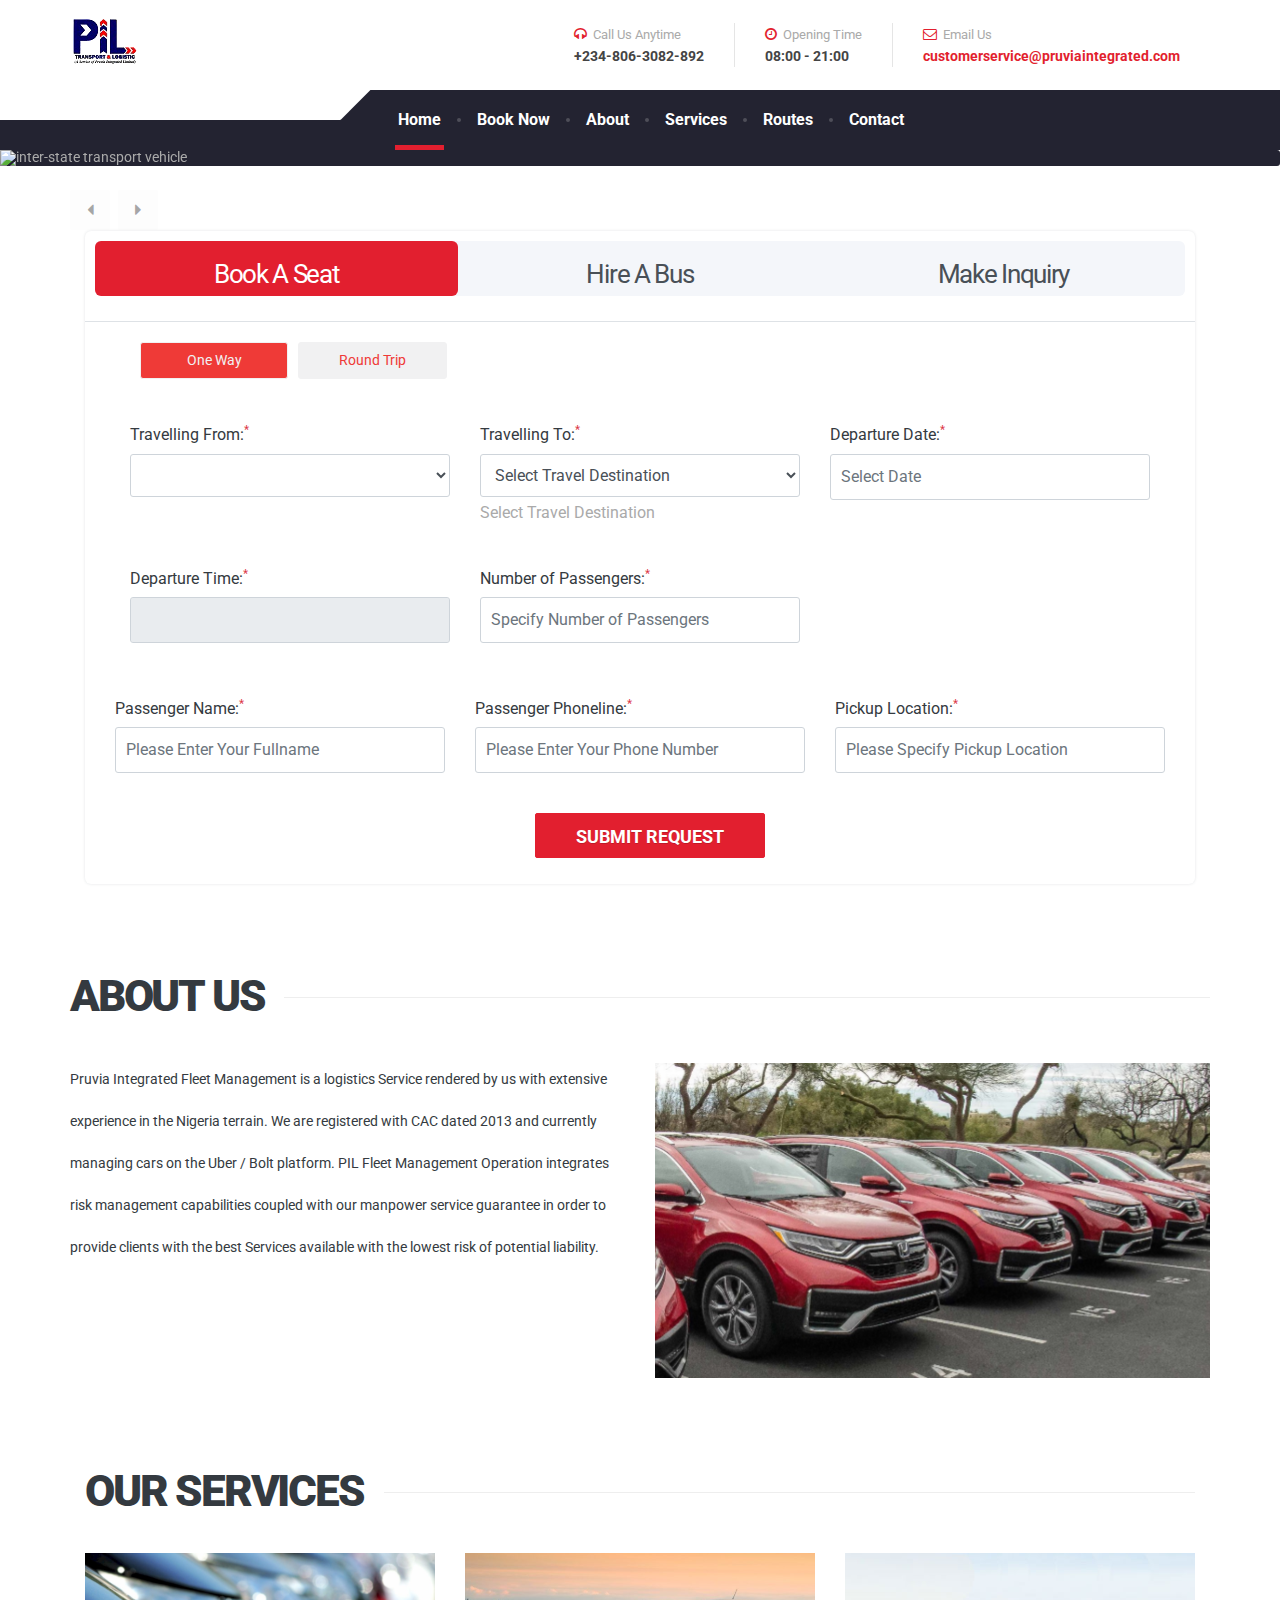
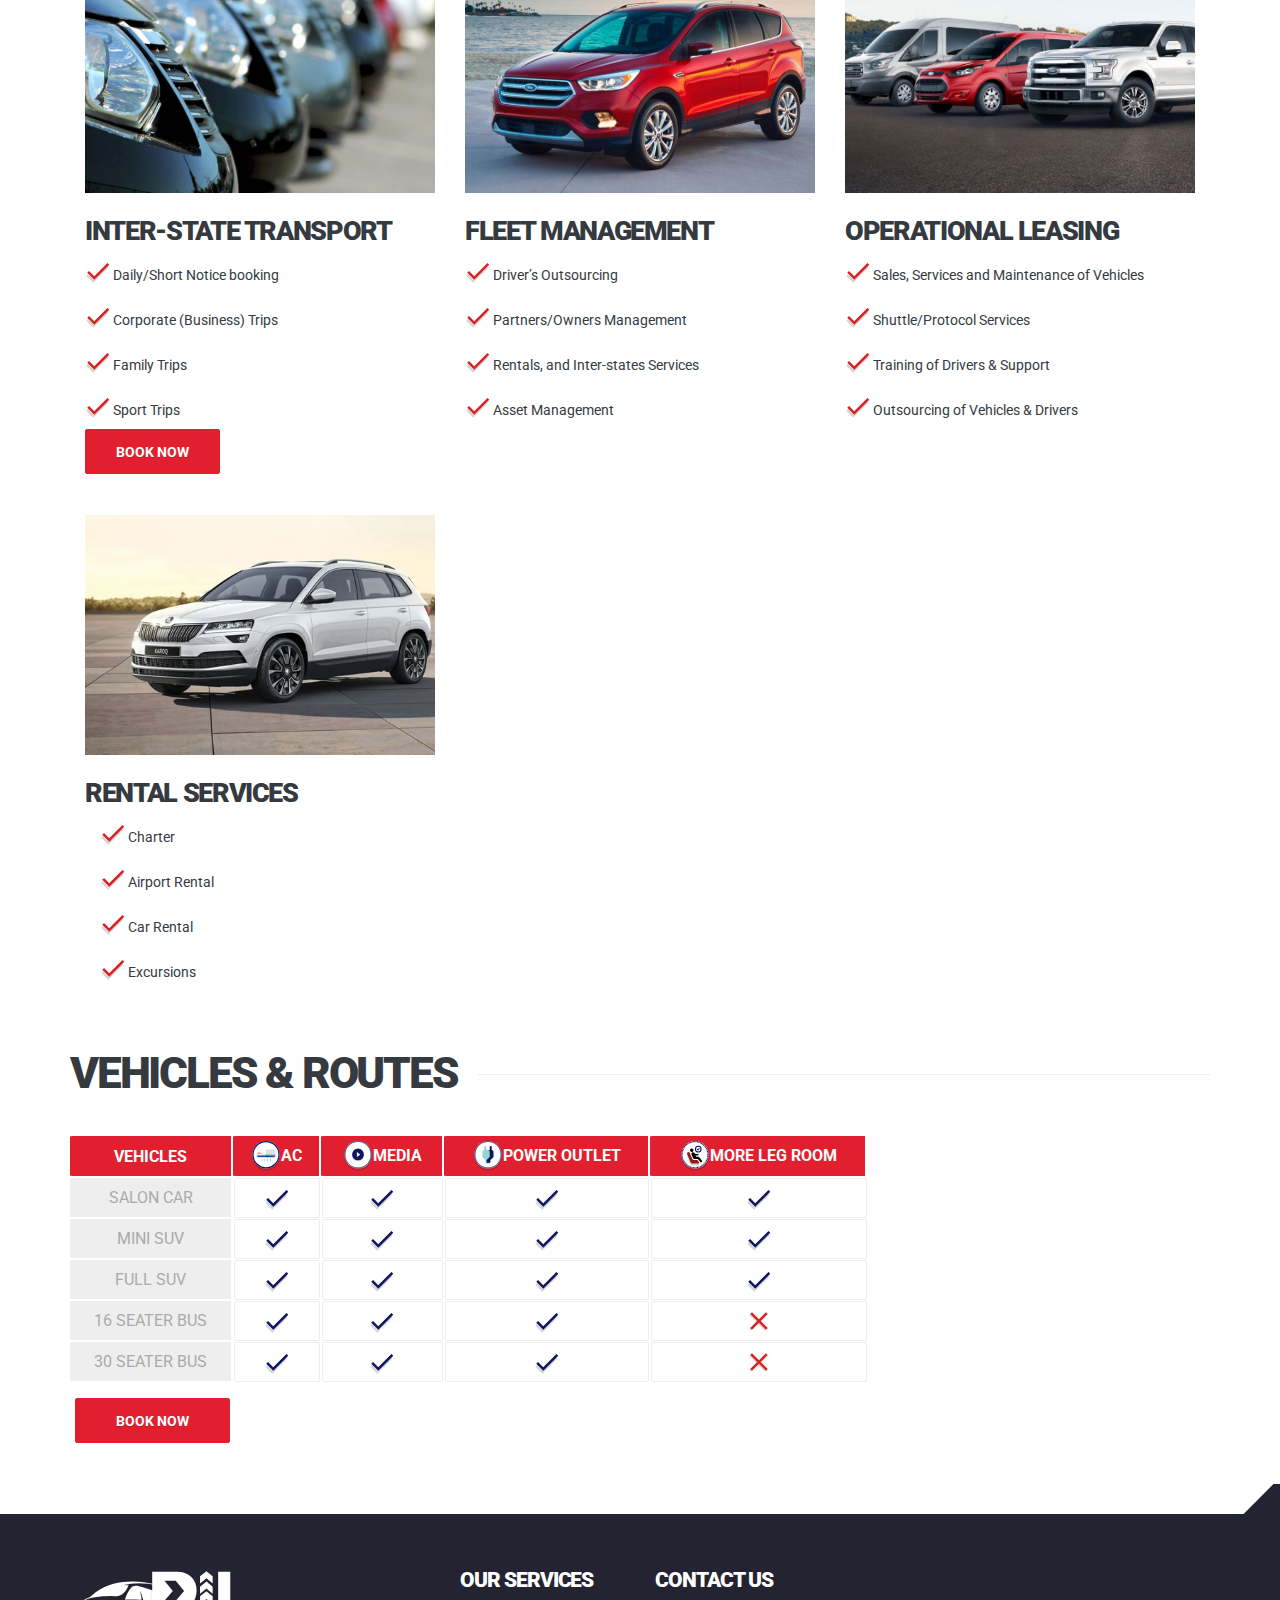
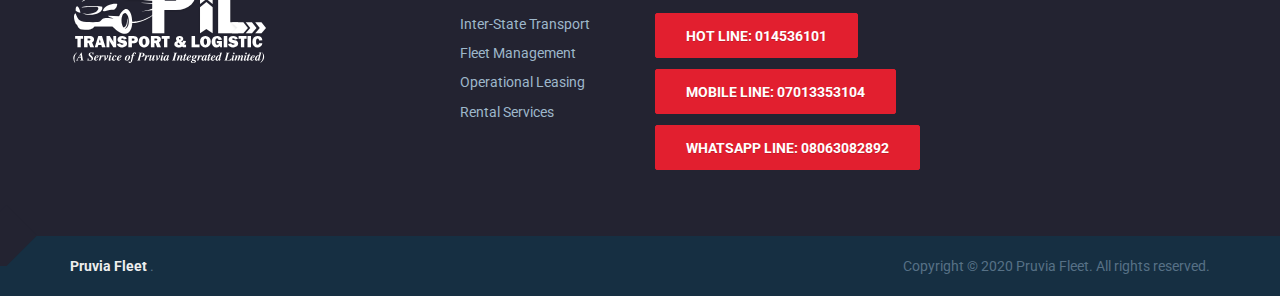
==== pil2.html @ 4ca33ce6 "initialized project" ====
<!DOCTYPE html>
<html lang="en">

<head>
    <meta charset="utf-8">
    <meta http-equiv="X-UA-Compatible" content="IE=edge">
    <meta name="viewport" content="width=device-width, initial-scale=1">
    <title>Pruvia Fleet Transport Company</title>
    <!-- Styling -->
    <link rel="stylesheet" href="plugins/bootstrap/css/bootstrap.min.css">
    <link href="css/pil-style.css" rel="stylesheet">
    <link href="css/pil.css" rel="stylesheet">
    <link href="https://cdn.jsdelivr.net/npm/select2@4.1.0-beta.1/dist/css/select2.min.css" rel="stylesheet" />
    <link rel="stylesheet"
        href="https://cdnjs.cloudflare.com/ajax/libs/tempusdominus-bootstrap-4/5.1.2/css/tempusdominus-bootstrap-4.min.css"
        integrity="sha512-PMjWzHVtwxdq7m7GIxBot5vdxUY+5aKP9wpKtvnNBZrVv1srI8tU6xvFMzG8crLNcMj/8Xl/WWmo/oAP/40p1g=="
        crossorigin="anonymous" />

    <link
        href="http://fonts.googleapis.com/css?family=Roboto%3A400%2C700%7CSource+Sans+Pro%3A700%2C900&amp;subset=latin"
        rel="stylesheet">

    <script src="plugins/jquery/jquery-3.5.1.min.js" type="text/javascript"></script>
    <!-- style switcher CSS -->


    <script type="text/javascript" src="js/modernizr.custom.24530.js"></script>
    <link rel="shortcut icon" href="images/fav.png">

</head>

<body>

    <!-- MAIN PAGE CONTAINER -->
    <div class="pil-boxed-container">

        <!-- HEADER -->
        <div class="pil-header_container">

            <div class="pil-container">

                <header class="pil-header">

                    <div class="pil-header__logo">
                        <a href="#">
                            <img class="img-responsive" srcset="images/logo.png" alt="Pruvia"
                                src="images/pil-logo-transparent.svg">
                        </a>
                        <button data-target="#Transport-navbar-collapse" data-toggle="collapse" class="navbar-toggle"
                            type="button">
                            <span class="navbar-toggle__text">MENU</span>
                            <span class="navbar-toggle__icon-bar">
                                <span class="icon-bar"></span>
                                <span class="icon-bar"></span>
                                <span class="icon-bar"></span>
                            </span>
                        </button>
                    </div><!-- /.pil-header__logo -->

                    <div class="pil-header__navigation">
                        <nav class="collapse navbar-collapse" id="Transport-navbar-collapse">
                            <ul class="main-navigation js-main-nav js-dropdown">
                                <li class="current-menu-item">
                                    <a class="smoothscroll" href="#home">Home</a>
                                </li>
                                <li><a class="smoothscroll" href="#booknow">Book Now</a></li>
                                <li>
                                <li><a class="smoothscroll" href="#about">About</a></li>
                                <li>
                                    <a class="smoothscroll" href="#services">Services</a>
                                </li>

                                <li><a class="smoothscroll" href="#routes">Routes</a></li>
                                <li><a class="smoothscroll" href="#footer">Contact</a></li>
                            </ul>
                        </nav>
                    </div><!-- /.pil-header__navigation -->

                    <div class="pil-header__widgets">

                        <div class="widget-icon-box">

                            <div class="icon-box">
                                <i class="fa fa-headphones"></i>
                                <h4 class="icon-box__title">Call Us Anytime</h4>
                                <span class="icon-box__subtitle">+234-806-3082-892</span>
                            </div>

                        </div>

                        <div class="widget-icon-box">
                            <div class="icon-box">
                                <i class="fa fa-clock-o"></i>
                                <h4 class="icon-box__title">Opening Time</h4>
                                <span class="icon-box__subtitle">08:00 - 21:00</span>
                            </div>
                        </div>

                        <div class="widget-icon-box">

                            <div class="icon-box">
                                <i class="fa fa-envelope-o"></i>
                                <h4 class="icon-box__title">Email Us</h4>
                                <span class="icon-box__subtitle"><a href="#" class="__cf_email__"
                                        data-cfemail="">customerservice@pruviaintegrated.com</a></span>
                            </div>

                        </div>

                        <!-- <a target="_self" class="btn btn-info" id="button_requestQuote">Pruvia Jobs</a> -->

                    </div><!-- /.pil-header__widgets -->


                </header>

            </div><!-- /.pil-container -->

        </div><!-- /.pil-header_container -->

        <!-- JUMBOTRON -->
        <div id="home" class="jumbotron jumbotron--with-captions">

            <div data-interval="5000" data-ride="carousel" id="pil-headerCarousel" class="carousel slide">

                <div class="carousel-inner">

                    <div class="item carousel-item">
                        <img alt="UNBEATABLE TRUCKING AND TRANSPORT SERVICES" sizes="100vw"
                            srcset="images/banner-operational-leasing_1900x600.svg 1920w, images/banner-operational-leasing_1900x600.svg 425w"
                            src="images/banner-operational-leasing_1900x600.svg">
                        <div class="pil-container">
                            <div class="jumbotron-content">
                                <div class="jumbotron-content__title">
                                    <h1>OPERATIONAL LEASING </h1>
                                </div>
                                <div class="jumbotron-content__description">
                                    <p class="p1">
                                        <span class="s1"></span>
                                    </p>
                                    <p>
                                        <a target="_self" href="#services" class="btn btn-primary smoothscroll">OUR
                                            SERVICES</a>
                                        &nbsp;<a target="_self" href="#footer"
                                            class="btn btn-secondary smoothscroll">GET IN
                                            TOUCH</a>
                                    </p>
                                    <div class="w69b-screencastify-mouse"></div>
                                </div>
                            </div>
                        </div>
                    </div><!-- /.item -->

                    <div class="item carousel-item">
                        <img alt="rental services" sizes="100vw"
                            srcset="images/banner-rental-services_1900x600.svg 1920w, images/banner-rental-services_1900x600.svg 425w"
                            src="images/banner-rental-services_1900x600.svg">
                        <div class="pil-container">
                            <div class="jumbotron-content">
                                <div class="jumbotron-content__title">
                                    <h1>RENTAL SERVICES</h1>
                                </div>
                                <div class="jumbotron-content__description">
                                    <p class="p1">
                                        <span class="s1"></span>
                                    </p>
                                    <a target="_self" href="#services" class="btn btn-primary smoothscroll">READ
                                        MORE</a>
                                    <div class="w69b-screencastify-mouse"></div>
                                </div>
                            </div>
                        </div>
                    </div><!-- /.item -->

                    <div class="item carousel-item">
                        <img alt="fleet management" sizes="100vw"
                            srcset="images/banner-2-1900x600.svg 1920w, images/banner-2-1900x600.svg 425w"
                            src="images/banner-2-1900x600.svg">
                        <div class="pil-container">
                            <div class="jumbotron-content">
                                <div class="jumbotron-content__title">
                                    <h1>FLEET MANAGEMENT</h1>
                                </div>
                                <div class="jumbotron-content__description">
                                    <p class="p1">
                                        <span class="s1"></span>
                                    </p>
                                    <a target="_self" href="#footer" class="btn btn-primary">MORE DETAILS</a>
                                    <div class="w69b-screencastify-mouse"></div>
                                </div>
                            </div>
                        </div>
                    </div><!-- /.item -->
                    <div class="item carousel-item active">
                        <img alt="inter-state transport vehicle" sizes="100vw"
                            srcset="images/banner_interstate_1900x600.svg 1920w, images/banner_interstate_1900x600.svg 425w"
                            src="images/banner_interstate_1900x600.svg">
                        <div class="pil-container">
                            <div class="jumbotron-content">
                                <div class="jumbotron-content__title">
                                    <h1>INTER-STATE TRANSPORT</h1>
                                </div>
                                <div class="jumbotron-content__description">
                                    <p class="p1">
                                        <span class="s1"></span>
                                    </p>
                                    <a target="_self" href="#booknow" class="btn btn-primary smoothscroll">BOOK NOW</a>
                                    <div class="w69b-screencastify-mouse"></div>
                                </div>
                            </div>
                        </div>
                    </div><!-- /.item -->
                </div><!-- /.carousel-inner -->

                <div class="pil-container">

                    <a data-slide="prev" role="button" href="#pil-headerCarousel" class="left jumbotron__control">
                        <i class="fa  fa-caret-left"></i>
                    </a>
                    <a data-slide="next" role="button" href="#pil-headerCarousel" class="right jumbotron__control">
                        <i class="fa  fa-caret-right"></i>
                    </a>
                </div><!-- /.pil-container -->

            </div><!-- /.carousel -->

        </div><!-- /.jumbotron -->

        <div id="booknow" class="container margin-bottom-60">
            <div class="row justify-content-center">
                <div class="col mt-4 pt-2 mb-lg-5 " id="nav-tabs">
                    <div class="component-wrapper rounded shadow">
                        <div class="p-3 border-bottom">
                            <div class="row">
                                <div class="col-lg-12">
                                    <ul class="nav nav-pills nav-justified flex-column flex-sm-row rounded"
                                        id="pills-tab" role="tablist">
                                        <li class="nav-item">
                                            <a class="nav-link rounded active" id="pills-cloud-tab" data-toggle="pill"
                                                href="#pills-cloud" role="tab" aria-controls="pills-cloud"
                                                aria-selected="false">
                                                <div class="text-center pt-1 pb-1">
                                                    <h4 class="title font-weight-normal mb-0">Book A Seat</h4>
                                                </div>
                                            </a>
                                            <!--end nav link-->
                                        </li>
                                        <!--end nav item-->

                                        <li class="nav-item">
                                            <a class="nav-link rounded" id="pills-smart-tab" data-toggle="pill"
                                                href="#pills-smart" role="tab" aria-controls="pills-smart"
                                                aria-selected="false">
                                                <div class="text-center pt-1 pb-1">
                                                    <h4 class="title font-weight-normal mb-0">Hire A Bus</h4>
                                                </div>
                                            </a>
                                            <!--end nav link-->
                                        </li>
                                        <!--end nav item-->

                                        <li class="nav-item">
                                            <a class="nav-link rounded" id="pills-apps-tab" data-toggle="pill"
                                                href="#pills-apps" role="tab" aria-controls="pills-apps"
                                                aria-selected="false">
                                                <div class="text-center pt-1 pb-1">
                                                    <h4 class="title font-weight-normal mb-0">Make Inquiry</h4>
                                                </div>
                                            </a>
                                            <!--end nav link-->
                                        </li>
                                        <!--end nav item-->
                                    </ul>
                                    <!--end nav pills-->
                                </div>
                                <!--end col-->
                            </div>
                            <!--end row-->

                        </div>

                        <div class="p-4">

                            <div class="row pt-2" style="min-height: 300px;">
                                <div class="col-12">
                                    <div class="tab-content" id="pills-tabContent">
                                        <div class="tab-pane fade show active" id="pills-cloud" role="tabpanel"
                                            aria-labelledby="pills-cloud-tab">

                                            <div class="row pl-lg-5">
                                                <div class="form-group col-md-4 col-sm-4">
                                                    <div class="pil_triptype">
                                                        <input type="radio" name="triptype" value="oneway" id="oneway"
                                                            checked="">
                                                        <label for="oneway" class="radio">
                                                            One Way</label>
                                                        <input type="radio" name="triptype" value="roundtrip"
                                                            id="roundtrip">
                                                        <label for="roundtrip" class="radio">
                                                            Round Trip</label>
                                                    </div>


                                                </div>
                                            </div>

                                            <div class="row p-lg-5">
                                                <div class="col-md-4 ">
                                                    <div class="form-group form-group-lg">
                                                        <label class="text-dark" for="travfrom">Travelling From:<sup
                                                                class="text-danger">*</sup>
                                                        </label>
                                                        <select class="form-control form-control-lg" id="travfrom"
                                                            data-toggle="select2">
                                                            </option>

                                                        </select>
                                                    </div>
                                                </div>

                                                <div class="col-md-4 mb-lg-5">
                                                    <div class="form-group form-group-lg">
                                                        <label class="text-dark" for="travto">
                                                            Travelling To:<sup class="text-danger">*</sup>
                                                        </label>
                                                        <select class="form-control form-control-lg" id="travto"
                                                            data-toggle="select2">
                                                            <option value="" selected disabled>Select Travel Destination
                                                            </option>
                                                        </select>
                                                    </div>
                                                </div>


                                                <div class="col-md-4">
                                                    <div class="form-group form-group-lg">
                                                        <label class="text-dark" for="deptdate">
                                                            Departure Date:<sup class="text-danger">*</sup>
                                                        </label>
                                                        <input class="form-control form-control-lg datetimepicker-input"
                                                            data-toggle="datetimepicker" placeholder="Select Date"
                                                            data-target="#deptdate" type="text" id="deptdate">
                                                    </div>
                                                </div>


                                                <div class="col-md-4 arrdate">
                                                    <div class="form-group form-group-lg">
                                                        <label class="text-dark" for="arrdate">
                                                            Arrival Date:<sup class="text-danger">*</sup>
                                                        </label>
                                                        <input class="form-control form-control-lg datetimepicker-input"
                                                            data-toggle="datetimepicker" data-target="#arrdate"
                                                            placeholder="Select Date" type="text" id="arrdate">
                                                    </div>
                                                </div>


                                                <div class="col-md-4">
                                                    <div class="form-group form-group-lg">
                                                        <label class="text-dark" for="depttime">
                                                            Departure Time:<sup class="text-danger">*</sup>
                                                        </label>
                                                        <input class="form-control form-control-lg datetimepicker-input"
                                                            type="text" data-toggle="datetimepicker" readonly="readonly"
                                                            data-target="#depttime" id="depttime">
                                                    </div>
                                                </div>
                                                <div class="col-md-4">
                                                    <div class="form-group form-group-lg">
                                                        <label class="text-dark" for="numpassengers">
                                                            Number of Passengers:<sup class="text-danger">*</sup>
                                                        </label>
                                                        <input class="form-control form-control-lg" id="numpassengers"
                                                            placeholder="Specify Number of Passengers">
                                                    </div>
                                                </div>
                                            </div>

                                            <div class="row p-lg-4">
                                                <div class="col-md-4">
                                                    <div class="form-group form-group-lg">
                                                        <label class="text-dark" for="psgname">
                                                            Passenger Name:<sup class="text-danger">*</sup>
                                                        </label>
                                                        <input class="form-control form-control-lg" id="psgname"
                                                            placeholder="Please Enter Your Fullname">
                                                    </div>
                                                </div>

                                                <div class="col-md-4">
                                                    <div class="form-group form-group-lg">
                                                        <label class="text-dark" for="psgphone">
                                                            Passenger Phoneline:<sup class="text-danger">*</sup>
                                                        </label>
                                                        <input class="form-control form-control-lg" id="psgphone"
                                                            placeholder="Please Enter Your Phone Number">
                                                    </div>
                                                </div>
                                                <div class="col-md-4">
                                                    <div class="form-group form-group-lg">
                                                        <label class="text-dark" for="pickuploc">
                                                            Pickup Location:<sup class="text-danger">*</sup>
                                                        </label>
                                                        <input class="form-control form-control-lg" id="pickuploc"
                                                            placeholder="Please Specify Pickup Location">
                                                    </div>
                                                </div>
                                            </div>

                                            <div class="row justify-content-center mt-4 ml-2">
                                                <p>
                                                    <button class="btn btn-lg btn-primary"
                                                        style="padding-left: 40px; padding-right: 40px">SUBMIT
                                                        REQUEST</button>
                                                </p>
                                            </div>

                                        </div>
                                        <!--end teb pane-->

                                        <div class="tab-pane fade" id="pills-smart" role="tabpanel"
                                            aria-labelledby="pills-smart-tab">

                                            <div class="row pl-lg-5">
                                                <div class="form-group col-md-4 col-sm-4">
                                                    <div class="pil_triptype">
                                                        <input type="radio" name="hiretype" value="onewayhire"
                                                            id="onewayhire" checked="">
                                                        <label for="onewayhire" class="radio">
                                                            One Way</label>
                                                        <input type="radio" name="hiretype" value="roundtriphire"
                                                            id="roundtriphire">
                                                        <label for="roundtriphire" class="radio">
                                                            Round Trip</label>
                                                    </div>
                                                </div>
                                            </div>
                                            <div class="row mt-1 ml-2">
                                                <div class="col-md-4">
                                                    <div class="form-group form-group-lg">
                                                        <label class="text-dark" for="hirefrom">
                                                            Hire From:<sup class="text-danger">*</sup>
                                                        </label>
                                                        <input class="form-control form-control-lg" id="hirefrom"
                                                            placeholder="Please Specify Hire Point">
                                                    </div>
                                                </div>

                                                <div class="col-md-4">
                                                    <div class="form-group form-group-lg">
                                                        <label class="text-dark" for="hiredest">
                                                            Hire Destination:<sup class="text-danger">*</sup>
                                                        </label>
                                                        <input class="form-control form-control-lg" id="hiredest"
                                                            placeholder="Please Specify Hire Destination">
                                                    </div>
                                                </div>

                                                <div class="col-md-4">
                                                    <div class="form-group form-group-lg">
                                                        <label class="text-dark" for="hiredeptdate">
                                                            Departing On:<sup class="text-danger">*</sup>
                                                        </label>
                                                        <input class="form-control form-control-lg datetimepicker-input"
                                                            data-toggle="datetimepicker" placeholder="Select Date"
                                                            data-target="#hiredeptdate" type="text" id="hiredeptdate">
                                                    </div>
                                                </div>


                                                <div class="col-md-4 hirearrdate">
                                                    <div class="form-group form-group-lg">
                                                        <label class="text-dark" for="hirearrdate">
                                                            Return:<sup class="text-danger">*</sup>
                                                        </label>
                                                        <input class="form-control form-control-lg datetimepicker-input"
                                                            data-toggle="datetimepicker" data-target="#hirearrdate"
                                                            placeholder="Select Date" type="text" id="hirearrdate">
                                                    </div>
                                                </div>

                                                <div class="col-md-4 row justify-content-start align-items-center">
                                                    <div class="form-check mt-5">
                                                        <input class="form-check-input p-2" type="checkbox" value="" id="defaultCheck1">
                                                        <label class="form-check-label p-2" for="defaultCheck1">
                                                          Return bus for the night?
                                                        </label>
                                                      </div>
                                               
                                                </div>
                                            </div>

                                            <div class="row justify-content-center mt-4 ml-2">
                                                <p>
                                                    <button class="btn btn-lg btn-primary"
                                                        style="padding-left: 40px; padding-right: 40px">SUBMIT
                                                        REQUEST</button>
                                                </p>
                                            </div>
                                        </div>
                                        <!--end teb pane-->

                                        <div class="tab-pane fade" id="pills-apps" role="tabpanel"
                                            aria-labelledby="pills-apps-tab">
                                            <div class="row align-items-center">
                                                <div class="col-lg-5 col-md-6 mt-4 mt-sm-0 pt-2 pt-sm-0 order-2 order-md-1">
                                                    <div class="card custom-form rounded shadow border-0">
                                                        <div class="card-body">
                                                            <div id="message"></div>
                                                                <div class="row">
                                                                    <div class="col-lg-6">
                                                                        <div class="form-group position-relative">
                                                                            <label class="text-dark">Your Name <span class="text-danger">*</span></label>
                                                                            <input name="name" id="name" type="text" class="form-control pl-5" placeholder="Your Fullname">
                                                                        </div>
                                                                    </div><!--end col-->
                                                                    <div class="col-lg-6">
                                                                        <div class="form-group position-relative">
                                                                            <label class="text-dark">Your Email <span class="text-danger">*</span></label>
                                                                            <input name="email" id="email" type="email" class="form-control pl-5" placeholder="Your Email">
                                                                        </div> 
                                                                    </div><!--end col-->
                                                                    <div class="col-lg-12">
                                                                        <div class="form-group position-relative">
                                                                            <label class="text-dark">Comments</label>
                                                                            <textarea name="comments" id="comments" rows="4" class="form-control pl-5" placeholder="Your Message"></textarea>
                                                                        </div>
                                                                    </div>
                                                                </div><!--end row-->
                                                                <div class="row">
                                                                    <div class="col-sm-12 text-center">
                                                                        <input type="submit" id="submit" name="send" class="submitBnt btn btn-primary btn-block" value="Send Message">
                                                                        
                                                                    </div><!--end col-->
                                                                </div><!--end row-->
                                                        </div>
                                                    </div><!--end custom-form-->
                                                </div><!--end col-->
                            
                                                <div class="col-lg-7 col-md-6 order-1 order-md-2">
                                                    <div class="title-heading ml-lg-4">
                                                        <h4 class="mb-4  text-dark">Contact Details</h4>
                                                        <p class="text-muted">Our office is open within the working hours and you can reach us on the details below:</p>
                                                        <div class="media contact-detail align-items-center mt-3">
                                                         
                                                            <div class="media-body content">
                                                                <h4 class="title font-weight-bold mb-0  text-dark">Email</h4>
                                                                <a href="mailto:customerservice@pruviaintegrated.com" class="text-danger">customerservice@pruviaintegrated.com</a>
                                                            </div>
                                                        </div>
                                                        
                                                        <div class="media contact-detail align-items-center mt-3">
                                                           
                                                            <div class="media-body content">
                                                                <h4 class="title font-weight-bold text-dark mb-0">Phone</h4>
                                                                <a href="tel:014536101" class="text-danger">014536101</a>
                                                            </div>
                                                        </div>
                                                        
                                                        <div class="media contact-detail align-items-center mt-3">
                                                            
                                                            <div class="media-body content">
                                                                <h4 class="title font-weight-bold  text-dark mb-0">Office Address</h4>
                                                                <p class="text-danger"><span>Our office Address:</span> 135,(close to Zenith Bank), Obafemi Awolowo Way,Ikeja, Lagos</p>
                                                            </div>
                                                        </div>
                                                    </div>
                                                </div><!--end col-->
                                            </div><!--end row-->
                                        </div>
                                        <!--end teb pane-->
                                    </div>
                                    <!--end tab content-->
                                </div>
                                <!--end col-->
                            </div>
                            <!--end row-->
                        </div>
                    </div>
                </div>
                <!--end col-->
                <!-- Nav Tabs End -->
            </div>
        </div>



        <!-- About us -->
        <div id="about" class="pil-container margin-bottom-60">

            <div class="pil-row">

                <div class="pil-col-sm-12">

                    <h3 class="widget-title big lined">
                        <span class="text-dark">ABOUT US</span>
                    </h3>

                </div><!-- /.col -->


            </div><!-- /.pil-row -->

            <div class="pil-row">
                <div class="pil-col-sm-6">
                    <p class="text-dark text-height-4">
                        Pruvia Integrated Fleet Management is a logistics Service rendered by us with extensive
                        experience in the Nigeria terrain. We are registered with CAC dated 2013 and currently managing
                        cars on the Uber / Bolt platform.
                        PIL Fleet Management Operation integrates risk management capabilities coupled with our manpower
                        service guarantee in order to provide clients with the best Services available with the lowest
                        risk of potential liability.

                    </p>
                </div><!-- /.col -->

                <div class="pil-col-sm-6">
                    <!-- our_service-848x480.svg -->
                    <!-- about-us-1_848x480.svg -->
                    <p>
                        <a href="#">
                            <img alt="5" src="images/our_service-848x480.svg" class="alignnone">
                        </a>
                    </p>

                </div><!-- /.col -->
            </div>

        </div><!-- /.conainer -->

        <!-- OUR SERVICES -->
        <div id='services' class="container margin-bottom-60">

            <div class="row">

                <div class="col-sm-12">

                    <h3 class="widget-title big lined">
                        <span class="text-dark">OUR SERVICES</span>
                    </h3>

                </div><!-- /.col -->

            </div><!-- /.pil-row -->

            <div class="row">
                <div class="col-lg-4 col-md-5 col-sm-6">
                    <div class="single-services img-cap-effect">
                        <div class="img-box">
                            <img src="images/fleet-management-360x240.svg" alt="Inter-state Image" />
                            <div class="img-caption">
                                <div class="box-holder">
                                </div>
                            </div>
                        </div>

                        <h5 class="page-box__title mb-1"><a href="#" class="text-dark">INTER-STATE TRANSPORT</a></h5>
                        <div class="d-flex position-relative left-15">
                            <ul class="list-group">
                                <li
                                    class="list-group-item border-0 d-inline-flex justify-content-start align-items-end">
                                    <img src="images/check-24px (1).svg" class="facility-icon" alt=""> <span
                                        class="text-dark">Daily/Short Notice booking</span> </li>
                                <li
                                    class="list-group-item border-0 d-inline-flex justify-content-start align-items-end">
                                    <img src="images/check-24px (1).svg" class="facility-icon" alt=""> <span
                                        class="text-dark">Corporate (Business) Trips</span> </li>
                                <li
                                    class="list-group-item border-0 d-inline-flex justify-content-start align-items-end">
                                    <img src="images/check-24px (1).svg" class="facility-icon" alt=""> <span
                                        class="text-dark">Family Trips</span> </li>
                                <li
                                    class="list-group-item border-0 d-inline-flex justify-content-start align-items-end">
                                    <img src="images/check-24px (1).svg" class="facility-icon" alt=""> <span
                                        class="text-dark">Sport Trips</span> </li>

                            </ul>

                        </div>
                        <p>
                            <a target="_self" href="#booknow" class="btn btn-primary smoothscroll">BOOK NOW</a>
                        </p>
                    </div>
                </div>
                <div class="col-lg-4 col-md-5 col-sm-6">
                    <div class="single-services img-cap-effect">
                        <div class="img-box">
                            <img src="images/interstate-transport_ourservices_360x240.svg" alt="Fleet Image" />
                            <div class="img-caption">
                                <div class="box-holder">
                                </div>
                            </div>
                        </div>

                        <h5 class="page-box__title mb-1"><a href="#" class="text-dark">FLEET MANAGEMENT</a></h5>
                        <div class="d-flex position-relative float-left left-15">
                            <ul class="list-group">
                                <li
                                    class="list-group-item border-0 d-inline-flex justify-content-start align-items-end">
                                    <img src="images/check-24px (1).svg" class="facility-icon" alt=""> <span
                                        class="text-dark">Driver’s Outsourcing</span> </li>
                                <li
                                    class="list-group-item border-0 d-inline-flex justify-content-start align-items-end">
                                    <img src="images/check-24px (1).svg" class="facility-icon" alt=""> <span
                                        class="text-dark">Partners/Owners Management</span> </li>
                                <li
                                    class="list-group-item border-0 d-inline-flex justify-content-start align-items-end">
                                    <img src="images/check-24px (1).svg" class="facility-icon" alt=""> <span
                                        class="text-dark">Rentals, and Inter-states Services</span> </li>
                                <li
                                    class="list-group-item border-0 d-inline-flex justify-content-start align-items-end">
                                    <img src="images/check-24px (1).svg" class="facility-icon" alt=""> <span
                                        class="text-dark">Asset Management</span> </li>

                            </ul>
                        </div>
                    </div>
                </div>

                <div class="col-lg-4 col-md-5 col-sm-6">
                    <div class="single-services img-cap-effect">
                        <div class="img-box">
                            <img src="images/operational-leasing-360x240.svg" alt="Operational Image" />
                            <div class="img-caption">
                                <div class="box-holder">
                                </div>
                            </div>
                        </div>

                        <h5 class="page-box__title mb-1"><a href="#" class="text-dark">OPERATIONAL LEASING</a></h5>
                        <div class="d-flex position-relative float-left left-15">
                            <ul class="list-group">
                                <li
                                    class="list-group-item border-0 d-inline-flex justify-content-start align-items-end">
                                    <img src="images/check-24px (1).svg" class="facility-icon" alt=""> <span
                                        class="text-dark">Sales, Services and Maintenance of Vehicles</span> </li>
                                <li
                                    class="list-group-item border-0 d-inline-flex justify-content-start align-items-end">
                                    <img src="images/check-24px (1).svg" class="facility-icon" alt=""> <span
                                        class="text-dark">Shuttle/Protocol Services</span> </li>
                                <li
                                    class="list-group-item border-0 d-inline-flex justify-content-start align-items-end">
                                    <img src="images/check-24px (1).svg" class="facility-icon" alt=""> <span
                                        class="text-dark">Training of Drivers & Support</span> </li>
                                <li
                                    class="list-group-item border-0 d-inline-flex justify-content-start align-items-end">
                                    <img src="images/check-24px (1).svg" class="facility-icon" alt=""> <span
                                        class="text-dark">Outsourcing of Vehicles & Drivers</span> </li>

                            </ul>
                        </div>
                    </div>
                </div>


                <div class="col-lg-4 col-md-5 col-sm-6 mt-lg-5">
                    <div class="single-services img-cap-effect">
                        <div class="img-box">
                            <img src="images/rental_services-360x240.svg" alt="Awesome Image" />
                            <div class="img-caption">
                                <div class="box-holder">
                                </div>
                            </div>
                        </div>

                        <h5 class="page-box__title mb-1"><a href="#" class="text-dark">RENTAL SERVICES</a></h5>

                        <div class="d-flex position-relative float-left">
                            <ul class="list-group">
                                <li
                                    class="list-group-item border-0 d-inline-flex justify-content-start align-items-end">
                                    <img src="images/check-24px (1).svg" class="facility-icon" alt=""> <span
                                        class="text-dark">Charter</span> </li>
                                <li
                                    class="list-group-item border-0 d-inline-flex justify-content-start align-items-end">
                                    <img src="images/check-24px (1).svg" class="facility-icon" alt=""> <span
                                        class="text-dark">Airport Rental</span> </li>
                                <li
                                    class="list-group-item border-0 d-inline-flex justify-content-start align-items-end">
                                    <img src="images/check-24px (1).svg" class="facility-icon" alt=""> <span
                                        class="text-dark">Car Rental</span> </li>
                                <li
                                    class="list-group-item border-0 d-inline-flex justify-content-start align-items-end">
                                    <img src="images/check-24px (1).svg" class="facility-icon" alt=""> <span
                                        class="text-dark">Excursions</span> </li>
                            </ul>
                        </div>
                    </div>
                </div>
            </div>


        </div><!-- /.conTainer -->

        <div id='routes' class="pil-container">

            <div class="pil-row">

                <div class="pil-col-sm-12">

                    <h3 class="widget-title lined big">
                        <span class="text-dark">VEHICLES & ROUTES</span>
                    </h3>
                </div><!-- /.col -->

            </div><!-- /.pil-row -->

            <div class="pil-row margin-bottom-60 hentry">

                <div class="pil-col-sm-12">

                    <table class="pil-table">
                        <thead>
                            <tr>
                                <th class="align-center">VEHICLES</th>
                                <th class="align-center"><img alt="" class="facility-icon" src="images/ac-icon.svg">AC
                                </th>
                                <th class="align-center"><img alt="" class="facility-icon"
                                        src="images/media-icon.svg">MEDIA</th>
                                <th class="align-center"><img alt="" class="facility-icon"
                                        src="images/plug-icon.svg">POWER OUTLET</th>
                                <th class="align-center"><img alt="" class="facility-icon"
                                        src="images/more-space-icon.svg">MORE LEG ROOM</th>
                            </tr>
                        </thead>
                        <tbody>
                            <tr>
                                <td>SALON CAR</td>
                                <td class="align-center"><img alt="" class="facility-icon" src="images/check-24px.svg">
                                </td>
                                <td class="align-center"><img alt="" class="facility-icon" src="images/check-24px.svg">
                                </td>
                                <td class="align-center"><img alt="" class="facility-icon" src="images/check-24px.svg">
                                </td>
                                <td class="align-center"><img alt="" class="facility-icon" src="images/check-24px.svg">
                                </td>
                            </tr>
                            <tr>
                                <td>MINI SUV</td>
                                <td class="align-center"><img alt="" class="facility-icon" src="images/check-24px.svg">
                                </td>
                                <td class="align-center"><img alt="" class="facility-icon" src="images/check-24px.svg">
                                </td>
                                <td class="align-center"><img alt="" class="facility-icon" src="images/check-24px.svg">
                                </td>
                                <td class="align-center"><img alt="" class="facility-icon" src="images/check-24px.svg">
                                </td>
                            </tr>
                            <tr>
                                <td>FULL SUV</td>
                                <td class="align-center"><img alt="" class="facility-icon" src="images/check-24px.svg">
                                </td>
                                <td class="align-center"><img alt="" class="facility-icon" src="images/check-24px.svg">
                                </td>
                                <td class="align-center"><img alt="" class="facility-icon" src="images/check-24px.svg">
                                </td>
                                <td class="align-center"><img alt="" class="facility-icon" src="images/check-24px.svg">
                                </td>
                            </tr>

                            <tr>
                                <td>16 SEATER BUS</td>
                                <td class="align-center"><img alt="" class="facility-icon" src="images/check-24px.svg">
                                </td>
                                <td class="align-center"><img alt="" class="facility-icon" src="images/check-24px.svg">
                                </td>
                                <td class="align-center"><img alt="" class="facility-icon" src="images/check-24px.svg">
                                </td>
                                <td class="align-center"><img alt="" class="facility-icon" src="images/close-24px.svg">
                                </td>
                            </tr>
                            <tr>
                                <td>30 SEATER BUS</td>
                                <td class="align-center"><img alt="" class="facility-icon" src="images/check-24px.svg">
                                </td>
                                <td class="align-center"><img alt="" class="facility-icon" src="images/check-24px.svg">
                                </td>
                                <td class="align-center"><img alt="" class="facility-icon" src="images/check-24px.svg">
                                </td>
                                <td class="align-center"><img alt="" class="facility-icon" src="images/close-24px.svg">
                                </td>
                            </tr>

                        </tbody>
                    </table>

                    <div class="row justify-content-start mt-4 ml-2">
                        <p>
                            <a target="_self" href="#booknow" class="btn btn-primary smoothscroll"
                                style="padding-left: 40px; padding-right: 40px">BOOK NOW</a>
                        </p>
                    </div>
                </div><!-- /.col -->


            </div><!-- /.pil-row -->



        </div>

        <!-- FOOTER -->
        <footer id="footer" class="footer">

            <div class="footer-top">

                <div class="pil-container">

                    <div class="pil-row">

                        <div class="pil-col-xs-12 pil-col-md-4">

                            <p>
                                <img alt="logo-footer" src="images/pil-logo-transparent.svg" class="pil-logo">
                            </p>


                        </div><!-- /.pil-row -->


                        <div class="pil-col-xs-12 pil-col-md-2">

                            <div class="widget_nav_menu">

                                <h6 class="footer-top__headings">OUR SERVICES</h6>
                                <ul>
                                    <li>
                                        <a href="#home">Inter-State Transport</a>
                                    </li>
                                    <li>
                                        <a href="#services">Fleet Management</a>
                                    </li>
                                    <li>
                                        <a href="#services">Operational Leasing</a>
                                    </li>
                                    <li>
                                        <a href="#services">Rental Services</a>
                                    </li>

                                </ul>

                            </div><!-- /.widget_nav_menu -->

                        </div><!-- /.pil-row -->

                        <div class="pil-col-xs-12 pil-col-md-4">

                            <h6 class="footer-top__headings">CONTACT US</h6>
                            <!-- <p>
                            </p> -->
                            <p>
                                <a target="_blank" href="#" class="btn btn-info">Hot Line: 014536101</a>
                            </p>

                            <p>
                                <a target="_blank" href="#" class="btn btn-info">Mobile Line: 07013353104</a>
                            </p>
                            <p>
                                <a target="_blank" href="#" class="btn btn-info">Whatsapp Line: 08063082892</a>
                            </p>
                            <!-- <p>
                                <a target="_blank" href="#" class="btn btn-info">Hotline: 08063082892</a>
                            </p> -->
                            <!-- <p>
                                <a target="_blank" href="#" class="btn btn-info">MAKE INQUIRY</a>
                            </p> -->

                        </div><!-- /.pil-row -->

                    </div><!-- /.pil-row -->

                </div><!-- /.footer -->

            </div><!-- /.footer-top -->

            <div class="footer-bottom">

                <div class="pil-container">

                    <div class="footer-bottom__left">
                        <a href="#home">Pruvia Fleet </a>.
                    </div>

                    <div class="footer-bottom__right">
                        Copyright &copy; 2020 Pruvia Fleet. All rights reserved.
                    </div>

                </div><!-- /.pil-container -->

            </div><!-- /.footer-bottom -->

        </footer>

    </div><!-- /.pil-boxed-container -->
    <script type="text/javascript" src="https://cdnjs.cloudflare.com/ajax/libs/moment.js/2.22.2/moment.min.js"></script>
    <script src="plugins/popper/popper-1.16.0.js" defer></script>
    <script src="plugins/bootstrap/js/bootstrap.min.js" defer></script>
    <script src="plugins/select2/select2-4.1.0.js" defer></script>
    <!-- <script src="https://cdnjs.cloudflare.com/ajax/libs/bootstrap-datepicker/1.9.0/js/bootstrap-datepicker.min.js"></script> -->
    <!-- <script src="js/carousel.js" defer></script> -->
    <!-- <script src="js/transition.js" defer></script> -->
    <!-- <script src="js/button.js" defer></script> -->
    <!-- <script src="js/collapse.js" defer></script> -->
    <script src="js/underscore.js" defer></script>
    <script src="js/pil-custom.js" defer></script>
    <script src="js/pil.js" defer></script>
    <script
        src="https://cdnjs.cloudflare.com/ajax/libs/tempusdominus-bootstrap-4/5.1.2/js/tempusdominus-bootstrap-4.min.js"
        integrity="sha512-2JBCbWoMJPH+Uj7Wq5OLub8E5edWHlTM4ar/YJkZh3plwB2INhhOC3eDoqHm1Za/ZOSksrLlURLoyXVdfQXqwg=="
        crossorigin="anonymous"></script>

</body>

</html>
---- css/pil-style.css ----
@charset "UTF-8";
/*
*/
/* TABLE OF CONTENTS
	01. Project variables............Imported variables
	02. Twitter Bootstrap............Remove what is not neccessary
	03. Tags.........................Like <body>, <h1> etc.
	04. Helpers and utility classes..The general styles like .push-down-15 etc.
	05. Components...................Imported files, like partials, Compass etc.
		05.01. Top Bar
		05.02. Header
		05.03. Main Title
		05.05. Sidebar
		05.06. Footer
		05.07. Error 404
		05.08. No Flexbox
		05.09. Top Navigation
		05.10. Main Navigation
		05.11. Jumbotron
		05.15. Comments
		05.16. Buttons
		05.17. Icons
		05.18. ProteusWidgets
		05.19. Fleet Gallery
		05.20. Widgets
*/
/*------------------------------------*\
	01. Project variables

	only visible in SASS source files
\*------------------------------------*/
/*------------------------------------*\ Local variables
\*------------------------------------*/
/*------------------------------------*\
	02. Twitter Bootstrap

	Remove what is not necessary
\*------------------------------------*/
/*! normalize.css v3.0.3 | MIT License | github.com/necolas/normalize.css */
html { font-family: sans-serif; -ms-text-size-adjust: 100%; -webkit-text-size-adjust: 100%; }

body { margin: 0; }

article, aside, details, figcaption, figure, footer, header, hgroup, main, menu, nav, section, summary { display: block; }

audio, canvas, progress, video { display: inline-block; vertical-align: baseline; }


a { background-color: transparent; }

a:active, a:hover { outline: 0; }


b, strong { font-weight: bold; }


h1 { font-size: 2em; margin: 0.67em 0; }


img { border: 0; }


figure { margin: 1em 40px; }

hr { box-sizing: content-box; height: 0; }


button, input, optgroup, select, textarea { color: inherit; font: inherit; margin: 0; }

button { overflow: visible; }

button, select { text-transform: none; }

button, html input[type="button"], input[type="reset"], input[type="submit"] { -webkit-appearance: button; cursor: pointer; }

button[disabled], html input[disabled] { cursor: default; }

button::-moz-focus-inner, input::-moz-focus-inner { border: 0; padding: 0; }

table { border-collapse: collapse; border-spacing: 0; }

td, th { padding: 0; }

/*! Source: https://github.com/h5bp/html5-boilerplate/blob/master/src/css/main.css */
@media print { *, *:before, *:after { background: transparent !important; color: #000 !important; box-shadow: none !important; text-shadow: none !important; }
  a, a:visited { text-decoration: underline; }
  a[href]:after { content: " (" attr(href) ")"; }

  a[href^="#"]:after, a[href^="javascript:"]:after { content: ""; }
  pre, blockquote { border: 1px solid #999; page-break-inside: avoid; }
  thead { display: table-header-group; }
  tr, img { page-break-inside: avoid; }
  img { max-width: 100% !important; }
  p, h2, h3 { orphans: 3; widows: 3; }
  h2, h3 { page-break-after: avoid; }

  .btn > .caret, .dropup > .btn > .caret { border-top-color: #000 !important; }
  .label { border: 1px solid #000; }
  .table { border-collapse: collapse !important; }
  .table td, .table th { background-color: #fff !important; } }

* { box-sizing: border-box; }

*:before, *:after { box-sizing: border-box; }

html { font-size: 10px; -webkit-tap-highlight-color: transparent; }

body { font-family: "Roboto", Helvetica, Arial, sans-serif; font-size: 14px; line-height: 1.6; color: #aaaaaa; background-color: #fff; }

input, button, select, textarea { font-family: inherit; font-size: inherit; line-height: inherit; }

a { color: #e21f2f; text-decoration: none; }
a:hover, a:focus { color: #36b1ca; text-decoration: underline; }
a:focus { outline: none; }

figure { margin: 0; }

img { vertical-align: middle; }

.img-responsive { display: block; max-width: 100%; height: auto; }


hr { margin-top: 22px; margin-bottom: 22px; border: 0; border-top: 1px solid #eeeeee; }

.sr-only { position: absolute; width: 1px; height: 1px; margin: -1px; padding: 0; overflow: hidden; clip: rect(0, 0, 0, 0); border: 0; }


[role="button"] { cursor: pointer; }

h1, h2, h3, h4, h5, h6, .h1, .h2, .h3, .h4, .h5, .h6 { font-family: inherit; font-weight: 500; line-height: 1.1; color: inherit; }


h1, .h1, h2, .h2, h3, .h3 { margin-top: 22px; margin-bottom: 11px; }


h4, .h4, h5, .h5, h6, .h6 { margin-top: 11px; margin-bottom: 11px; }


h1, .h1 { font-size: 36px; }

h2, .h2 { font-size: 30px; }

h3, .h3 { font-size: 24px; }

h4, .h4 { font-size: 18px; }

h5, .h5 { font-size: 14px; }

h6, .h6 { font-size: 12px; }

p { margin: 0 0 11px; }
@media (min-width: 768px) { }


.text-center { text-align: center; }


.text-uppercase, .initialism { text-transform: uppercase; }


/* ul, ol { margin-top: 0; margin-bottom: 11px; }
ul ul, ul ol, ol ul, ol ol { margin-bottom: 0; } */

/* .list-unstyled { padding-left: 0; list-style: none; } */


dl { margin-top: 0; margin-bottom: 22px; }

dt, dd { line-height: 1.6; }

dt { font-weight: bold; }

dd { margin-left: 0; }
@media (min-width: 992px) { }


blockquote { padding: 11px 22px; margin: 0 0 22px; font-size: 17.5px; border-left: 5px solid #eeeeee; }
blockquote p:last-child, blockquote ul:last-child, blockquote ol:last-child { margin-bottom: 0; }


.pil-container { margin-right: auto; margin-left: auto; padding-left: 15px; padding-right: 15px; }
.pil-container:before, .pil-container:after { content: " "; display: table; }
.pil-container:after { clear: both; }
@media (min-width: 768px) { .pil-container { width: 750px; } }
@media (min-width: 992px) { .pil-container { width: 970px; } }
@media (min-width: 1200px) { .pil-container { width: 1170px; } }


.pil-row { margin-left: -15px; margin-right: -15px; }
.pil-row:before, .pil-row:after { content: " "; display: table; }
.pil-row:after { clear: both; }

.pil-col-xs-1, .pil-col-sm-1, .pil-col-md-1, .pil-col-lg-1, .pil-col-xs-2, .pil-col-sm-2, .pil-col-md-2, .pil-col-lg-2, .pil-col-xs-3, .pil-col-sm-3, .pil-col-md-3, .pil-col-lg-3, .pil-col-xs-4, .pil-col-sm-4, .pil-col-md-4, .pil-col-lg-4, .pil-col-xs-5, .pil-col-sm-5, .pil-col-md-5, .pil-col-lg-5, .pil-col-xs-6, .pil-col-sm-6, .pil-col-md-6, .pil-col-lg-6, .pil-col-xs-7, .pil-col-sm-7, .pil-col-md-7, .pil-col-lg-7, .pil-col-xs-8, .pil-col-sm-8, .pil-col-md-8, .pil-col-lg-8, .pil-col-xs-9, .pil-col-sm-9, .pil-col-md-9, .pil-col-lg-9, .pil-col-xs-10, .pil-col-sm-10, .pil-col-md-10, .pil-col-lg-10, .pil-col-xs-11, .pil-col-sm-11, .pil-col-md-11, .pil-col-lg-11, .pil-col-xs-12, .pil-col-sm-12, .pil-col-md-12, .pil-col-lg-12 { position: relative; min-height: 1px; padding-left: 15px; padding-right: 15px; }

.pil-col-xs-1, .pil-col-xs-2, .pil-col-xs-3, .pil-col-xs-4, .pil-col-xs-5, .pil-col-xs-6, .pil-col-xs-7, .pil-col-xs-8, .pil-col-xs-9, .pil-col-xs-10, .pil-col-xs-11, .pil-col-xs-12 { float: left; }


.pil-col-xs-12 { width: 100%; }

@media (min-width: 768px) {
 .pil-col-sm-1, .pil-col-sm-2, .pil-col-sm-3, .pil-col-sm-4, .pil-col-sm-5, .pil-col-sm-6, .pil-col-sm-7, .pil-col-sm-8, .pil-col-sm-9, .pil-col-sm-10, .pil-col-sm-11, .pil-col-sm-12 { float: left; }

  .pil-col-sm-2 { width: 16.66667%; }
  .pil-col-sm-3 { width: 25%; }
  .pil-col-sm-4 { width: 33.33333%; }

  .pil-col-sm-6 { width: 50%; }

  .pil-col-sm-8 { width: 66.66667%; }
  .pil-col-sm-9 { width: 75%; }

  .pil-col-sm-12 { width: 100%; }

  .pil-col-sm-offset-2 { margin-left: 16.66667%; } }
@media (min-width: 992px) {
 .pil-col-md-1, .pil-col-md-2, .pil-col-md-3, .pil-col-md-4, .pil-col-md-5, .pil-col-md-6, .pil-col-md-7, .pil-col-md-8, .pil-col-md-9, .pil-col-md-10, .pil-col-md-11, .pil-col-md-12 { float: left; }

  .pil-col-md-2 { width: 16.66667%; }
  .pil-col-md-3 { width: 25%; }
  .pil-col-md-4 { width: 33.33333%; }

  .pil-col-md-6 { width: 50%; }

  .pil-col-md-8 { width: 66.66667%; }
  .pil-col-md-9 { width: 75%; }

  .pil-col-md-12 { width: 100%; }

  .pil-col-md-pull-9 { right: 75%; }

  .pil-col-md-push-3 { left: 25%; } }
@media (min-width: 1200px) { }

table { background-color: transparent; }


th { text-align: left; }

.table { width: 100%; max-width: 100%; margin-bottom: 22px; }
.table > thead > tr > th, .table > thead > tr > td, .table > tbody > tr > th, .table > tbody > tr > td, .table > tfoot > tr > th, .table > tfoot > tr > td { padding: 8px; line-height: 1.6; vertical-align: top; border-top: 1px solid #ddd; }
.table > thead > tr > th { vertical-align: bottom; border-bottom: 2px solid #ddd; }
.table > caption + thead > tr:first-child > th, .table > caption + thead > tr:first-child > td, .table > colgroup + thead > tr:first-child > th, .table > colgroup + thead > tr:first-child > td, .table > thead:first-child > tr:first-child > th, .table > thead:first-child > tr:first-child > td { border-top: 0; }
.table > tbody + tbody { border-top: 2px solid #ddd; }
.table .table { background-color: #fff; }


table td[class*="pil-col-"], table th[class*="pil-col-"] { position: static; float: none; display: table-cell; }

.table > thead > tr > td.active, .table > thead > tr > th.active, .table > thead > tr.active > td, .table > thead > tr.active > th, .table > tbody > tr > td.active, .table > tbody > tr > th.active, .table > tbody > tr.active > td, .table > tbody > tr.active > th, .table > tfoot > tr > td.active, .table > tfoot > tr > th.active, .table > tfoot > tr.active > td, .table > tfoot > tr.active > th { background-color: #f5f5f5; }

.table-hover > tbody > tr > td.active:hover, .table-hover > tbody > tr > th.active:hover, .table-hover > tbody > tr.active:hover > td, .table-hover > tbody > tr:hover > .active, .table-hover > tbody > tr.active:hover > th { background-color: #e8e8e8; }

.table > thead > tr > td.success, .table > thead > tr > th.success, .table > thead > tr.success > td, .table > thead > tr.success > th, .table > tbody > tr > td.success, .table > tbody > tr > th.success, .table > tbody > tr.success > td, .table > tbody > tr.success > th, .table > tfoot > tr > td.success, .table > tfoot > tr > th.success, .table > tfoot > tr.success > td, .table > tfoot > tr.success > th { background-color: #dff0d8; }

.table-hover > tbody > tr > td.success:hover, .table-hover > tbody > tr > th.success:hover, .table-hover > tbody > tr.success:hover > td, .table-hover > tbody > tr:hover > .success, .table-hover > tbody > tr.success:hover > th { background-color: #d0e9c6; }

.table > thead > tr > td.info, .table > thead > tr > th.info, .table > thead > tr.info > td, .table > thead > tr.info > th, .table > tbody > tr > td.info, .table > tbody > tr > th.info, .table > tbody > tr.info > td, .table > tbody > tr.info > th, .table > tfoot > tr > td.info, .table > tfoot > tr > th.info, .table > tfoot > tr.info > td, .table > tfoot > tr.info > th { background-color: #d9edf7; }


.table > thead > tr > td.warning, .table > thead > tr > th.warning, .table > thead > tr.warning > td, .table > thead > tr.warning > th, .table > tbody > tr > td.warning, .table > tbody > tr > th.warning, .table > tbody > tr.warning > td, .table > tbody > tr.warning > th, .table > tfoot > tr > td.warning, .table > tfoot > tr > th.warning, .table > tfoot > tr.warning > td, .table > tfoot > tr.warning > th { background-color: #fcf8e3; }


.table > thead > tr > td.danger, .table > thead > tr > th.danger, .table > thead > tr.danger > td, .table > thead > tr.danger > th, .table > tbody > tr > td.danger, .table > tbody > tr > th.danger, .table > tbody > tr.danger > td, .table > tbody > tr.danger > th, .table > tfoot > tr > td.danger, .table > tfoot > tr > th.danger, .table > tfoot > tr.danger > td, .table > tfoot > tr.danger > th { background-color: #f2dede; }


.table-responsive { overflow-x: auto; min-height: 0.01%; }
@media screen and (max-width: 767px) { .table-responsive { width: 100%; margin-bottom: 16.5px; overflow-y: hidden; -ms-overflow-style: -ms-autohiding-scrollbar; border: 1px solid #ddd; }
  .table-responsive > .table { margin-bottom: 0; }
  .table-responsive > .table > thead > tr > th, .table-responsive > .table > thead > tr > td, .table-responsive > .table > tbody > tr > th, .table-responsive > .table > tbody > tr > td, .table-responsive > .table > tfoot > tr > th, .table-responsive > .table > tfoot > tr > td { white-space: nowrap; } }



.btn { display: inline-block; margin-bottom: 0; font-weight: bold; text-align: center; vertical-align: middle; -ms-touch-action: manipulation; touch-action: manipulation; cursor: pointer; background-image: none; border: 1px solid transparent; white-space: nowrap; padding: 6px 12px; font-size: 14px; line-height: 1.6; border-radius: 4px; -webkit-user-select: none; -moz-user-select: none; -ms-user-select: none; user-select: none; }
.btn:focus, .btn.focus, .btn:active:focus, .btn:active.focus, .btn.active:focus, .btn.active.focus { outline: thin dotted; outline: 5px auto -webkit-focus-ring-color; outline-offset: -2px; }
.btn:hover, .btn:focus, .btn.focus { color: #aaaaaa; text-decoration: none; }
.btn:active, .btn.active { outline: 0; background-image: none; box-shadow: inset 0 3px 5px rgba(0, 0, 0, 0.125); }
.btn.disabled, .btn[disabled], fieldset[disabled] .btn { cursor: not-allowed; opacity: 0.65; filter: alpha(opacity=65); box-shadow: none; }

a.btn.disabled, fieldset[disabled] a.btn { pointer-events: none; }

.btn-default { color: #aaaaaa; background-color: #eeeeee; border-color: #eeeeee; }
.btn-default:focus, .btn-default.focus { color: #aaaaaa; background-color: #d5d5d5; border-color: #aeaeae; }
.btn-default:hover { color: #aaaaaa; background-color: #d5d5d5; border-color: #cfcfcf; }
.btn-default:active, .btn-default.active, .open > .btn-default.dropdown-toggle { color: #aaaaaa; background-color: #d5d5d5; border-color: #cfcfcf; }
.btn-default:active:hover, .btn-default:active:focus, .btn-default:active.focus, .btn-default.active:hover, .btn-default.active:focus, .btn-default.active.focus, .open > .btn-default.dropdown-toggle:hover, .open > .btn-default.dropdown-toggle:focus, .open > .btn-default.dropdown-toggle.focus { color: #aaaaaa; background-color: #c3c3c3; border-color: #aeaeae; }
.btn-default:active, .btn-default.active, .open > .btn-default.dropdown-toggle { background-image: none; }
.btn-default.disabled, .btn-default.disabled:hover, .btn-default.disabled:focus, .btn-default.disabled.focus, .btn-default.disabled:active, .btn-default.disabled.active, .btn-default[disabled], .btn-default[disabled]:hover, .btn-default[disabled]:focus, .btn-default[disabled].focus, .btn-default[disabled]:active, .btn-default[disabled].active, fieldset[disabled] .btn-default, fieldset[disabled] .btn-default:hover, fieldset[disabled] .btn-default:focus, fieldset[disabled] .btn-default.focus, fieldset[disabled] .btn-default:active, fieldset[disabled] .btn-default.active { background-color: #eeeeee; border-color: #eeeeee; }
.btn-default .badge { color: #eeeeee; background-color: #aaaaaa; }

.btn-primary { color: #fff; background-color: #e21f2f; border-color: #e21f2f; }
.btn-primary:focus, .btn-primary.focus { color: #fff; background-color: #30a0b6; border-color: #206b79; }
.btn-primary:hover { color: #fff; background-color: #30a0b6; border-color: #2e99ae; }
.btn-primary:active, .btn-primary.active, .open > .btn-primary.dropdown-toggle { color: #fff; background-color: #30a0b6; border-color: #2e99ae; }
.btn-primary:active:hover, .btn-primary:active:focus, .btn-primary:active.focus, .btn-primary.active:hover, .btn-primary.active:focus, .btn-primary.active.focus, .open > .btn-primary.dropdown-toggle:hover, .open > .btn-primary.dropdown-toggle:focus, .open > .btn-primary.dropdown-toggle.focus { color: #fff; background-color: #29879a; border-color: #206b79; }
.btn-primary:active, .btn-primary.active, .open > .btn-primary.dropdown-toggle { background-image: none; }
.btn-primary.disabled, .btn-primary.disabled:hover, .btn-primary.disabled:focus, .btn-primary.disabled.focus, .btn-primary.disabled:active, .btn-primary.disabled.active, .btn-primary[disabled], .btn-primary[disabled]:hover, .btn-primary[disabled]:focus, .btn-primary[disabled].focus, .btn-primary[disabled]:active, .btn-primary[disabled].active, fieldset[disabled] .btn-primary, fieldset[disabled] .btn-primary:hover, fieldset[disabled] .btn-primary:focus, fieldset[disabled] .btn-primary.focus, fieldset[disabled] .btn-primary:active, fieldset[disabled] .btn-primary.active { background-color: #e21f2f; border-color: #e21f2f; }
.btn-primary .badge { color: #e21f2f; background-color: #fff; }

.btn-success { color: #fff; background-color: #57ad68; border-color: #57ad68; }
.btn-success:focus, .btn-success.focus { color: #fff; background-color: #458c53; border-color: #2b5934; }
.btn-success:hover { color: #fff; background-color: #458c53; border-color: #41864f; }
.btn-success:active, .btn-success.active, .open > .btn-success.dropdown-toggle { color: #fff; background-color: #458c53; border-color: #41864f; }
.btn-success:active:hover, .btn-success:active:focus, .btn-success:active.focus, .btn-success.active:hover, .btn-success.active:focus, .btn-success.active.focus, .open > .btn-success.dropdown-toggle:hover, .open > .btn-success.dropdown-toggle:focus, .open > .btn-success.dropdown-toggle.focus { color: #fff; background-color: #397445; border-color: #2b5934; }
.btn-success:active, .btn-success.active, .open > .btn-success.dropdown-toggle { background-image: none; }
.btn-success.disabled, .btn-success.disabled:hover, .btn-success.disabled:focus, .btn-success.disabled.focus, .btn-success.disabled:active, .btn-success.disabled.active, .btn-success[disabled], .btn-success[disabled]:hover, .btn-success[disabled]:focus, .btn-success[disabled].focus, .btn-success[disabled]:active, .btn-success[disabled].active, fieldset[disabled] .btn-success, fieldset[disabled] .btn-success:hover, fieldset[disabled] .btn-success:focus, fieldset[disabled] .btn-success.focus, fieldset[disabled] .btn-success:active, fieldset[disabled] .btn-success.active { background-color: #57ad68; border-color: #57ad68; }
.btn-success .badge { color: #57ad68; background-color: #fff; }

.btn-info { color: #fff; background-color: #e21f2f; border-color: #e21f2f; }
.btn-info:focus, .btn-info.focus { color: #fff; background-color: #30a0b6; border-color: #206b79; }
.btn-info:hover { color: #fff; background-color: #30a0b6; border-color: #2e99ae; }
.btn-info:active, .btn-info.active, .open > .btn-info.dropdown-toggle { color: #fff; background-color: #30a0b6; border-color: #2e99ae; }
.btn-info:active:hover, .btn-info:active:focus, .btn-info:active.focus, .btn-info.active:hover, .btn-info.active:focus, .btn-info.active.focus, .open > .btn-info.dropdown-toggle:hover, .open > .btn-info.dropdown-toggle:focus, .open > .btn-info.dropdown-toggle.focus { color: #fff; background-color: #29879a; border-color: #206b79; }
.btn-info:active, .btn-info.active, .open > .btn-info.dropdown-toggle { background-image: none; }
.btn-info.disabled, .btn-info.disabled:hover, .btn-info.disabled:focus, .btn-info.disabled.focus, .btn-info.disabled:active, .btn-info.disabled.active, .btn-info[disabled], .btn-info[disabled]:hover, .btn-info[disabled]:focus, .btn-info[disabled].focus, .btn-info[disabled]:active, .btn-info[disabled].active, fieldset[disabled] .btn-info, fieldset[disabled] .btn-info:hover, fieldset[disabled] .btn-info:focus, fieldset[disabled] .btn-info.focus, fieldset[disabled] .btn-info:active, fieldset[disabled] .btn-info.active { background-color: #e21f2f; border-color: #e21f2f; }
.btn-info .badge { color: #e21f2f; background-color: #fff; }

.btn-warning { color: #fff; background-color: #e46334; border-color: #e46334; }
.btn-warning:focus, .btn-warning.focus { color: #fff; background-color: #ca4a1b; border-color: #873112; }
.btn-warning:hover { color: #fff; background-color: #ca4a1b; border-color: #c1461a; }
.btn-warning:active, .btn-warning.active, .open > .btn-warning.dropdown-toggle { color: #fff; background-color: #ca4a1b; border-color: #c1461a; }
.btn-warning:active:hover, .btn-warning:active:focus, .btn-warning:active.focus, .btn-warning.active:hover, .btn-warning.active:focus, .btn-warning.active.focus, .open > .btn-warning.dropdown-toggle:hover, .open > .btn-warning.dropdown-toggle:focus, .open > .btn-warning.dropdown-toggle.focus { color: #fff; background-color: #ab3e17; border-color: #873112; }
.btn-warning:active, .btn-warning.active, .open > .btn-warning.dropdown-toggle { background-image: none; }
.btn-warning.disabled, .btn-warning.disabled:hover, .btn-warning.disabled:focus, .btn-warning.disabled.focus, .btn-warning.disabled:active, .btn-warning.disabled.active, .btn-warning[disabled], .btn-warning[disabled]:hover, .btn-warning[disabled]:focus, .btn-warning[disabled].focus, .btn-warning[disabled]:active, .btn-warning[disabled].active, fieldset[disabled] .btn-warning, fieldset[disabled] .btn-warning:hover, fieldset[disabled] .btn-warning:focus, fieldset[disabled] .btn-warning.focus, fieldset[disabled] .btn-warning:active, fieldset[disabled] .btn-warning.active { background-color: #e46334; border-color: #e46334; }
.btn-warning .badge { color: #e46334; background-color: #fff; }

.btn-danger { color: #fff; background-color: #e21f2f; border-color: #e21f2f; }
.btn-danger:focus, .btn-danger.focus { color: #fff; background-color: #b61825; border-color: #730f17; }
.btn-danger:hover { color: #fff; background-color: #b61825; border-color: #ad1623; }
.btn-danger:active, .btn-danger.active, .open > .btn-danger.dropdown-toggle { color: #fff; background-color: #b61825; border-color: #ad1623; }
.btn-danger:active:hover, .btn-danger:active:focus, .btn-danger:active.focus, .btn-danger.active:hover, .btn-danger.active:focus, .btn-danger.active.focus, .open > .btn-danger.dropdown-toggle:hover, .open > .btn-danger.dropdown-toggle:focus, .open > .btn-danger.dropdown-toggle.focus { color: #fff; background-color: #97141e; border-color: #730f17; }
.btn-danger:active, .btn-danger.active, .open > .btn-danger.dropdown-toggle { background-image: none; }
.btn-danger.disabled, .btn-danger.disabled:hover, .btn-danger.disabled:focus, .btn-danger.disabled.focus, .btn-danger.disabled:active, .btn-danger.disabled.active, .btn-danger[disabled], .btn-danger[disabled]:hover, .btn-danger[disabled]:focus, .btn-danger[disabled].focus, .btn-danger[disabled]:active, .btn-danger[disabled].active, fieldset[disabled] .btn-danger, fieldset[disabled] .btn-danger:hover, fieldset[disabled] .btn-danger:focus, fieldset[disabled] .btn-danger.focus, fieldset[disabled] .btn-danger:active, fieldset[disabled] .btn-danger.active { background-color: #e21f2f; border-color: #e21f2f; }
.btn-danger .badge { color: #e21f2f; background-color: #fff; }

.btn-link { color: #e21f2f; font-weight: normal; border-radius: 0; }
.btn-link, .btn-link:active, .btn-link.active, .btn-link[disabled], fieldset[disabled] .btn-link { background-color: transparent; box-shadow: none; }
.btn-link, .btn-link:hover, .btn-link:focus, .btn-link:active { border-color: transparent; }
.btn-link:hover, .btn-link:focus { color: #36b1ca; text-decoration: underline; background-color: transparent; }
.btn-link[disabled]:hover, .btn-link[disabled]:focus, fieldset[disabled] .btn-link:hover, fieldset[disabled] .btn-link:focus { color: #777777; text-decoration: none; }

.btn-lg, .btn-group-lg > .btn { padding: 10px 16px; font-size: 18px; line-height: 1.33333; border-radius: 6px; }

.btn-sm, .btn-group-sm > .btn { padding: 5px 10px; font-size: 12px; line-height: 1.5; border-radius: 3px; }

.btn-xs, .btn-group-xs > .btn { padding: 1px 5px; font-size: 12px; line-height: 1.5; border-radius: 3px; }

.btn-block { display: block; width: 100%; }

.btn-block + .btn-block { margin-top: 5px; }

input[type="submit"].btn-block, input[type="reset"].btn-block, input[type="button"].btn-block { width: 100%; }


.collapse { display: none; }
.collapse.in { display: block; }


.collapsing { position: relative; height: 0; overflow: hidden; transition-property: height, visibility; transition-duration: 0.35s; transition-timing-function: ease; }


.dropdown-menu > .active > a, .dropdown-menu > .active > a:hover, .dropdown-menu > .active > a:focus { color: #fff; text-decoration: none; outline: 0; background-color: #e21f2f; }

.dropdown-menu > .disabled > a, .dropdown-menu > .disabled > a:hover, .dropdown-menu > .disabled > a:focus { color: #777777; }
.dropdown-menu > .disabled > a:hover, .dropdown-menu > .disabled > a:focus { text-decoration: none; background-color: transparent; background-image: none; filter: progid:DXImageTransform.Microsoft.gradient(enabled = false); cursor: not-allowed; }

.open > .dropdown-menu { display: block; }
.open > a { outline: 0; }

@media (min-width: 992px) { }

.btn-group, .btn-group-vertical { position: relative; display: inline-block; vertical-align: middle; }
.btn-group > .btn, .btn-group-vertical > .btn { position: relative; float: left; }
.btn-group > .btn:hover, .btn-group > .btn:focus, .btn-group > .btn:active, .btn-group > .btn.active, .btn-group-vertical > .btn:hover, .btn-group-vertical > .btn:focus, .btn-group-vertical > .btn:active, .btn-group-vertical > .btn.active { z-index: 2; }

.btn-group .btn + .btn, .btn-group .btn + .btn-group, .btn-group .btn-group + .btn, .btn-group .btn-group + .btn-group { margin-left: -1px; }

.btn-toolbar { margin-left: -5px; }
.btn-toolbar:before, .btn-toolbar:after { content: " "; display: table; }
.btn-toolbar:after { clear: both; }
.btn-toolbar .btn, .btn-toolbar .btn-group, .btn-toolbar .input-group { float: left; }
.btn-toolbar > .btn, .btn-toolbar > .btn-group, .btn-toolbar > .input-group { margin-left: 5px; }

.btn-group > .btn:not(:first-child):not(:last-child):not(.dropdown-toggle) { border-radius: 0; }

.btn-group > .btn:first-child { margin-left: 0; }
.btn-group > .btn:first-child:not(:last-child):not(.dropdown-toggle) { border-bottom-right-radius: 0; border-top-right-radius: 0; }

.btn-group > .btn:last-child:not(:first-child), .btn-group > .dropdown-toggle:not(:first-child) { border-bottom-left-radius: 0; border-top-left-radius: 0; }

.btn-group > .btn-group { float: left; }

.btn-group > .btn-group:not(:first-child):not(:last-child) > .btn { border-radius: 0; }

.btn-group > .btn-group:first-child:not(:last-child) > .btn:last-child, .btn-group > .btn-group:first-child:not(:last-child) > .dropdown-toggle { border-bottom-right-radius: 0; border-top-right-radius: 0; }

.btn-group > .btn-group:last-child:not(:first-child) > .btn:first-child { border-bottom-left-radius: 0; border-top-left-radius: 0; }

.btn-group .dropdown-toggle:active, .btn-group.open .dropdown-toggle { outline: 0; }

.btn-group > .btn + .dropdown-toggle { padding-left: 8px; padding-right: 8px; }

.btn-group > .btn-lg + .dropdown-toggle, .btn-group-lg.btn-group > .btn + .dropdown-toggle { padding-left: 12px; padding-right: 12px; }

.btn-group.open .dropdown-toggle { box-shadow: inset 0 3px 5px rgba(0, 0, 0, 0.125); }
.btn-group.open .dropdown-toggle.btn-link { box-shadow: none; }

.btn .caret { margin-left: 0; }

.btn-lg .caret, .btn-group-lg > .btn .caret { border-width: 5px 5px 0; border-bottom-width: 0; }

.dropup .btn-lg .caret, .dropup .btn-group-lg > .btn .caret { border-width: 0 5px 5px; }

.nav > li.disabled > a { color: #777777; }
.nav > li.disabled > a:hover, .nav > li.disabled > a:focus { color: #777777; text-decoration: none; background-color: transparent; cursor: not-allowed; }
.nav .open > a, .nav .open > a:hover, .nav .open > a:focus { background-color: #eeeeee; border-color: #e21f2f; }



.navbar-collapse { overflow-x: visible; padding-right: 15px; padding-left: 15px; border-top: 1px solid transparent; box-shadow: inset 0 1px 0 rgba(255, 255, 255, 0.1); -webkit-overflow-scrolling: touch; }
.navbar-collapse:before, .navbar-collapse:after { content: " "; display: table; }
.navbar-collapse:after { clear: both; }
@media (min-width: 992px) {
 .navbar-collapse { width: auto; border-top: 0; box-shadow: none; }
  .navbar-collapse.collapse { display: block !important; height: auto !important; padding-bottom: 0; overflow: visible !important; } }
@media (max-device-width: 480px) and (orientation: landscape) { }


.pil-container > .navbar-header, .pil-container > .navbar-collapse, .pil-container-fluid > .navbar-header, .pil-container-fluid > .navbar-collapse { margin-right: -15px; margin-left: -15px; }
@media (min-width: 992px) { .pil-container > .navbar-header, .pil-container > .navbar-collapse, .pil-container-fluid > .navbar-header, .pil-container-fluid > .navbar-collapse { margin-right: 0; margin-left: 0; } }
@media (min-width: 992px) { }
@media (min-width: 992px) { }
@media (min-width: 992px) {
 .navbar > .pil-container .navbar-brand, .navbar > .pil-container-fluid .navbar-brand { margin-left: -15px; } }

.navbar-toggle { position: relative; float: right; margin-right: 15px; padding: 9px 10px; margin-top: 8px; margin-bottom: 8px; background-color: transparent; background-image: none; border: 1px solid transparent; border-radius: 4px; }
.navbar-toggle:focus { outline: 0; }
.navbar-toggle .icon-bar { display: block; width: 22px; height: 2px; border-radius: 1px; }
.navbar-toggle .icon-bar + .icon-bar { margin-top: 4px; }
@media (min-width: 992px) { .navbar-toggle { display: none; } }
@media (max-width: 991px) {
 .navbar-nav .open .dropdown-menu { position: static; float: none; width: auto; margin-top: 0; background-color: transparent; border: 0; box-shadow: none; }
  .navbar-nav .open .dropdown-menu > li > a, .navbar-nav .open .dropdown-menu .dropdown-header { padding: 5px 15px 5px 25px; }
  .navbar-nav .open .dropdown-menu > li > a { line-height: 22px; }
  .navbar-nav .open .dropdown-menu > li > a:hover, .navbar-nav .open .dropdown-menu > li > a:focus { background-image: none; } }
@media (min-width: 992px) { }
@media (min-width: 768px) {
 .navbar-form .form-group { display: inline-block; margin-bottom: 0; vertical-align: middle; }

  .navbar-form .radio, .navbar-form .checkbox { display: inline-block; margin-top: 0; margin-bottom: 0; vertical-align: middle; }
  .navbar-form .radio label, .navbar-form .checkbox label { padding-left: 0; }
  .navbar-form .radio input[type="radio"], .navbar-form .checkbox input[type="checkbox"] { position: relative; margin-left: 0; }
  .navbar-form .has-feedback .form-control-feedback { top: 0; } }
@media (max-width: 991px) { .navbar-form .form-group { margin-bottom: 5px; }
  .navbar-form .form-group:last-child { margin-bottom: 0; } }
@media (min-width: 992px) { }

.navbar-btn.btn-sm, .btn-group-sm > .navbar-btn.btn { margin-top: 10px; margin-bottom: 10px; }
.navbar-btn.btn-xs, .btn-group-xs > .navbar-btn.btn { margin-top: 14px; margin-bottom: 14px; }
@media (min-width: 992px) { }

@media (min-width: 992px) { }

.navbar-default .navbar-nav > .active > a, .navbar-default .navbar-nav > .active > a:hover, .navbar-default .navbar-nav > .active > a:focus { color: #555; background-color: #e7e7e7; }
.navbar-default .navbar-nav > .disabled > a, .navbar-default .navbar-nav > .disabled > a:hover, .navbar-default .navbar-nav > .disabled > a:focus { color: #ccc; background-color: transparent; }

.navbar-default .navbar-nav > .open > a, .navbar-default .navbar-nav > .open > a:hover, .navbar-default .navbar-nav > .open > a:focus { background-color: #e7e7e7; color: #555; }
@media (max-width: 991px) { .navbar-default .navbar-nav .open .dropdown-menu > li > a { color: #777; }
  .navbar-default .navbar-nav .open .dropdown-menu > li > a:hover, .navbar-default .navbar-nav .open .dropdown-menu > li > a:focus { color: #333; background-color: transparent; }
  .navbar-default .navbar-nav .open .dropdown-menu > .active > a, .navbar-default .navbar-nav .open .dropdown-menu > .active > a:hover, .navbar-default .navbar-nav .open .dropdown-menu > .active > a:focus { color: #555; background-color: #e7e7e7; }
  .navbar-default .navbar-nav .open .dropdown-menu > .disabled > a, .navbar-default .navbar-nav .open .dropdown-menu > .disabled > a:hover, .navbar-default .navbar-nav .open .dropdown-menu > .disabled > a:focus { color: #ccc; background-color: transparent; } }

.navbar-default .btn-link { color: #777; }
.navbar-default .btn-link:hover, .navbar-default .btn-link:focus { color: #333; }
.navbar-default .btn-link[disabled]:hover, .navbar-default .btn-link[disabled]:focus, fieldset[disabled] .navbar-default .btn-link:hover, fieldset[disabled] .navbar-default .btn-link:focus { color: #ccc; }

.navbar-inverse .navbar-nav > .active > a, .navbar-inverse .navbar-nav > .active > a:hover, .navbar-inverse .navbar-nav > .active > a:focus { color: #fff; background-color: #090909; }
.navbar-inverse .navbar-nav > .disabled > a, .navbar-inverse .navbar-nav > .disabled > a:hover, .navbar-inverse .navbar-nav > .disabled > a:focus { color: #444; background-color: transparent; }

.navbar-inverse .navbar-nav > .open > a, .navbar-inverse .navbar-nav > .open > a:hover, .navbar-inverse .navbar-nav > .open > a:focus { background-color: #090909; color: #fff; }
@media (max-width: 991px) { .navbar-inverse .navbar-nav .open .dropdown-menu > .dropdown-header { border-color: #090909; }
  .navbar-inverse .navbar-nav .open .dropdown-menu .divider { background-color: #090909; }
  .navbar-inverse .navbar-nav .open .dropdown-menu > li > a { color: #9d9d9d; }
  .navbar-inverse .navbar-nav .open .dropdown-menu > li > a:hover, .navbar-inverse .navbar-nav .open .dropdown-menu > li > a:focus { color: #fff; background-color: transparent; }
  .navbar-inverse .navbar-nav .open .dropdown-menu > .active > a, .navbar-inverse .navbar-nav .open .dropdown-menu > .active > a:hover, .navbar-inverse .navbar-nav .open .dropdown-menu > .active > a:focus { color: #fff; background-color: #090909; }
  .navbar-inverse .navbar-nav .open .dropdown-menu > .disabled > a, .navbar-inverse .navbar-nav .open .dropdown-menu > .disabled > a:hover, .navbar-inverse .navbar-nav .open .dropdown-menu > .disabled > a:focus { color: #444; background-color: transparent; } }

.navbar-inverse .btn-link { color: #9d9d9d; }
.navbar-inverse .btn-link:hover, .navbar-inverse .btn-link:focus { color: #fff; }
.navbar-inverse .btn-link[disabled]:hover, .navbar-inverse .btn-link[disabled]:focus, fieldset[disabled] .navbar-inverse .btn-link:hover, fieldset[disabled] .navbar-inverse .btn-link:focus { color: #444; }

.jumbotron { padding-top: 30px; padding-bottom: 30px; margin-bottom: 30px; color: inherit; background-color: #eeeeee; }
.jumbotron h1, .jumbotron .h1 { color: inherit; }
.jumbotron p { margin-bottom: 15px; font-size: 21px; font-weight: 200; }

.pil-container .jumbotron, .pil-container-fluid .jumbotron { border-radius: 6px; }
.jumbotron .pil-container { max-width: 100%; }
@media screen and (min-width: 768px) { .jumbotron { padding-top: 48px; padding-bottom: 48px; }
  .pil-container .jumbotron, .pil-container-fluid .jumbotron { padding-left: 60px; padding-right: 60px; }
  .jumbotron h1, .jumbotron .h1 { font-size: 63px; } }


.modal-header .close { margin-top: -2px; }

.modal-footer .btn + .btn { margin-left: 5px; margin-bottom: 0; }
.modal-footer .btn-group .btn + .btn { margin-left: -1px; }
.modal-footer .btn-block + .btn-block { margin-left: 0; }

@media (min-width: 768px) { }
@media (min-width: 992px) { }


.carousel { position: relative; }

.carousel-inner { position: relative; overflow: hidden; width: 100%; }
.carousel-inner > .item { display: none; position: relative; transition: 0.6s ease-in-out left; }
.carousel-inner > .item > img, .carousel-inner > .item > a > img { display: block; max-width: 100%; height: auto; line-height: 1; }
@media all and (transform-3d), (-webkit-transform-3d) { .carousel-inner > .item { transition: -webkit-transform 0.6s ease-in-out; transition: transform 0.6s ease-in-out; -webkit-backface-visibility: hidden; backface-visibility: hidden; -webkit-perspective: 1000px; perspective: 1000px; }
  .carousel-inner > .item.next, .carousel-inner > .item.active.right { -webkit-transform: translate3d(100%, 0, 0); transform: translate3d(100%, 0, 0); left: 0; }
  .carousel-inner > .item.prev, .carousel-inner > .item.active.left { -webkit-transform: translate3d(-100%, 0, 0); transform: translate3d(-100%, 0, 0); left: 0; }
  .carousel-inner > .item.next.left, .carousel-inner > .item.prev.right, .carousel-inner > .item.active { -webkit-transform: translate3d(0, 0, 0); transform: translate3d(0, 0, 0); left: 0; } }
.carousel-inner > .active, .carousel-inner > .next, .carousel-inner > .prev { display: block; }
.carousel-inner > .active { left: 0; }
.carousel-inner > .next, .carousel-inner > .prev { position: absolute; top: 0; width: 100%; }
.carousel-inner > .next { left: 100%; }
.carousel-inner > .prev { left: -100%; }
.carousel-inner > .next.left, .carousel-inner > .prev.right { left: 0; }
.carousel-inner > .active.left { left: -100%; }
.carousel-inner > .active.right { left: 100%; }


.carousel-indicators { position: absolute; bottom: 10px; left: 50%; z-index: 15; width: 60%; margin-left: -30%; padding-left: 0; list-style: none; text-align: center; }
.carousel-indicators li { display: inline-block; width: 10px; height: 10px; margin: 1px; text-indent: -999px; border: 1px solid #fff; border-radius: 10px; cursor: pointer; background-color: #000 \9; background-color: transparent; }
.carousel-indicators .active { margin: 0; width: 12px; height: 12px; background-color: #fff; }

.carousel-caption .btn { text-shadow: none; }

@media screen and (min-width: 768px) {

  .carousel-indicators { bottom: 20px; } }
.clearfix:before, .clearfix:after { content: " "; display: table; }
.clearfix:after { clear: both; }


.pull-right { float: right !important; }


.hide { display: none !important; }

.show { display: block !important; }


.hidden { display: none !important; }


/*------------------------------------*\
	03. Tags
\*------------------------------------*/
body { background: #eee; }
body .pil-boxed-container { background-color: #ffffff; overflow-x: hidden; }
body.boxed > .pil-boxed-container { margin: 0 auto; box-shadow: 0 0 30px rgba(0, 0, 0, 0.1); max-width: 100%; }
@media (min-width: 768px) { body.boxed > .pil-boxed-container { width: 810px; } }
@media (min-width: 992px) { body.boxed > .pil-boxed-container { width: 1030px; } }
@media (min-width: 1200px) { body.boxed > .pil-boxed-container { width: 1230px; } }
body.boxed .footer-top::before, body.boxed .footer::before { display: none; }
@media (min-width: 1500px) { body.boxed .jumbotron-content { top: 110px; } }
@media (min-width: 1200px) { body.boxed .jumbotron-content__title h1 { font-size: 38px; } }
@media (min-width: 1500px) { body.boxed .jumbotron__control { top: 40px; width: 40px; height: 40px; line-height: 40px; font-size: 18px; } }
@media (min-width: 1500px) { body.boxed .jumbotron__control.right { margin-left: 48px; } }


.dark-link { color: #444444; }
.dark-link:hover, .dark-link:focus { color: #444444; }

/*------------------------------------*\
	04. Helpers
\*------------------------------------*/

.screen-reader-text { clip: rect(1px, 1px, 1px, 1px); position: absolute !important; height: 1px; width: 1px; overflow: hidden; }

.post-image { max-width: 100%; height: auto; }

.featured-widget { padding: 30px; background-color: #fff; box-shadow: 0 4px 10px rgba(0, 0, 0, 0.15); }
.featured-widget h3 { margin-top: 0; }

@media (min-width: 1500px) { .jumbotron-overlap { position: relative; margin-top: -75px; } }
@media (min-width: 1500px) { .jumbotron-overlap img { box-shadow: 0 -2px 6px rgba(0, 0, 0, 0.2); } }

.widget-title { margin-bottom: 30px; position: relative; }
.widget-title.big { font-size: 27px; }
@media (min-width: 992px) { .widget-title.big { font-size: 44px; } }

.widget-title.lined { border-bottom: 1px solid rgba(0, 0, 0, 0.065); line-height: 1px; margin-bottom: 60px;}

.widget-title.lined > span { background: #fff; padding-right: 20px; }

.hr-quote { position: relative; }
.hr-quote::after { position: absolute; content: '“'; font-family: Georgia, "Times New Roman"; right: calc(50% - 5px); top: calc(50% - 22px); color: #e21f2f; font-size: 40px; width: 10px; height: 10px; }


.pil-row.first { margin-bottom: 80px; }

.margin-top-0 { margin-top: 0px !important; }

.margin-bottom-0 { margin-bottom: 0px !important; }
.margin-bottom-30 { margin-bottom: 30px !important; }
.margin-bottom-60 { margin-bottom: 60px !important; }

.news { padding: 60px 0px; background-image: url("../images/blured.jpg"); }

.cta { background: #f5f5f5; }

.values { padding: 60px 0px; background-image: url("../images/core_values_bg.jpg"); background-position: center center; background-repeat: no-repeat; }

.values h3 { text-align: center; font-size: 44px; }

.values p > span { color: #e21f2f; font-weight: bold; }

.map .js-where-we-are { height: 380px; }

.map .route { height: 550px; }

/*------------------------------------*\
	05. Components
\*------------------------------------*/
/* 05.01. Top Bar */
.top { font-size: 13px; background-color: #f5f5f5; border-bottom: 1px solid #ededed; color: #aaaaaa; }

.top__tagline { text-align: center; padding: 8px 0 2.5px 0; }
@media (min-width: 992px) { .top__tagline { float: left; padding: 7.5px 0; } }

.top__menu { text-align: center; }
@media (min-width: 992px) { .top__menu { float: right; } }

/* 05.03. Main Title */
.main-title { background: linear-gradient(to right, #f5f5f5 0%, #eeeeee 100%); padding: 50px 0; margin-bottom: 30px; }
.main-title__primary { text-transform: uppercase; margin: 0; font-size: 44px; }
.main-title__secondary { font-family: "Roboto", Helvetica, Arial, sans-serif; font-size: 16px; color: #aaaaaa; margin: 10px 0 7px 0; font-weight: normal; letter-spacing: 0px; }


/* 05.05. Sidebar */
.sidebar__headings { font-size: 27px; margin-top: 0; margin-bottom: 20px; }
.sidebar > div { margin-bottom: 39px; }
.sidebar.widget_nav_menu.faq ul > li > a { background-color: #eeeeee; border-radius: 2px; color: #aaaaaa; display: block; font-family: "Source Sans Pro",Helvetica,Arial,sans-serif; font-size: 16px; font-weight: 900; padding: 18px 25px; transition: all 100ms ease-out 0s;
}

/* 05.06. Footer */
.footer { position: relative; }
.footer::before, .footer::after { z-index: 100; position: absolute; content: ""; background-color: #232331; }
@media (min-width: 992px) { .footer::before { width: 43px; height: 43px; top: -21px; -webkit-transform: rotate(135deg); -ms-transform: rotate(135deg); transform: rotate(135deg); right: calc(50% - 470px - 85px); } }
@media (min-width: 1200px) { .footer::before { right: calc(50% - 570px - 85px); } }
@media (min-width: 992px) { .footer::after { height: 30px; top: -30px; right: 0; width: calc(50% - 470px - 63px); } }
@media (min-width: 1200px) { .footer::after { width: calc(50% - 570px - 63px); } }
.footer-top { position: relative; background-color: #232331; color: #9eb7cb; padding: 30px 0; }
@media (min-width: 992px) { .footer-top { padding: 55px 0; } }
.footer-top::before, .footer-top::after { z-index: 100; position: absolute; content: ""; background-color: #232331; }
@media (min-width: 992px) { .footer-top::before { width: 43px; height: 43px; bottom: -21px; -webkit-transform: rotate(135deg); -ms-transform: rotate(135deg); transform: rotate(135deg); left: calc(50% - 470px - 85px); } }
@media (min-width: 1200px) { .footer-top::before { left: calc(50% - 570px - 85px); } }
@media (min-width: 992px) { .footer-top::after { height: 30px; bottom: -30px; left: 0; width: calc(50% - 470px - 63px); } }
@media (min-width: 1200px) { .footer-top::after { width: calc(50% - 570px - 63px); } }
.footer-top__headings { color: #ffffff; font-size: 21px; margin-top: 0; margin-bottom: 21px; }
.footer-bottom { background-color: #162f42; color: #577186; padding: 10px 0; text-align: center; }
@media (min-width: 992px) { .footer-bottom { padding: 19px 0; } }
.footer-bottom a { color: #eeeeee; font-weight: bold; }
.footer-bottom a:hover { color: #ffffff; }
@media (min-width: 992px) { .footer-bottom__left { float: left; } }
.footer-bottom__right { padding-top: 5px; }
@media (min-width: 992px) { .footer-bottom__right { float: right; padding-top: 0; } }
/* 05.07. Error 404 */
@media (min-width: 992px) { }
@media (min-width: 992px) { }
@media (min-width: 992px) { }
@media (min-width: 992px) { }
@media (min-width: 992px) { }
@media (min-width: 992px) { }
@media (min-width: 992px) { }
@media (min-width: 992px) { }

.no-flexbox .pil-header__widgets .widget .textwidget .btn { margin-bottom: 25px; }


/* 05.09. Top Navigation */
.top-navigation { text-align: center; margin: 0; padding: 0; }
@media (min-width: 992px) { .top-navigation { text-align: right; } }
.top-navigation > li { position: relative; display: inline-block; }
.top-navigation > li > a { display: block; color: #aaaaaa; padding: 7.5px 10px; }
@media (min-width: 992px) { .top-navigation > li > a { padding: 7.5px 13px; } }
.top-navigation > li > a:hover, .top-navigation > li > a:focus { color: #888888; text-decoration: none; }
.top-navigation > li:hover > .sub-menu, .top-navigation > li[aria-expanded="true"] > .sub-menu { left: 0; }
@media (min-width: 992px) { .top-navigation > li:last-of-type > a { padding-right: 0; } }
.top-navigation .sub-menu { position: absolute; float: left; left: -9999em; z-index: 9999; text-align: left; list-style: none; padding: 0; }
.top-navigation .sub-menu > li { position: relative; }
.top-navigation .sub-menu > li > a { display: block; white-space: nowrap; background-color: #f5f5f5; color: #aaaaaa; padding: 7px 13px; border-bottom: 1px solid #ededed; }
.top-navigation .sub-menu > li > a:hover, .top-navigation .sub-menu > li > a:focus { color: #888888; text-decoration: none; }

.top-navigation .sub-menu > li:last-of-type > a { border-bottom: 0; }

/* 05.10. Main Navigation */
.main-navigation { padding: 0 0 20px 0; margin: 0 0 20px 0; border-bottom: 1px solid rgba(0, 0, 0, 0.1); }
@media (min-width: 992px) { .main-navigation { padding: 0; margin: 0; border-bottom: 0; font-size: 0; } }
@media (min-width: 1200px) { .main-navigation { padding-left: 10px; } }
.main-navigation > li { position: relative; }
@media (min-width: 992px) { .main-navigation > li { display: inline-block; font-size: 14px; } }
.main-navigation > li > a { position: relative; display: block; font-size: 16px; line-height: 1.5; font-weight: bold; color: #444444; padding: 10px 0; }
@media (min-width: 992px) { .main-navigation > li > a { color: #ffffff; padding: 18px 18px; } }
@media (min-width: 992px) { .main-navigation > li > a::before { position: absolute; content: ""; width: 4px; height: 4px; right: -2px; top: calc(50% - 2px); border-radius: 50%; background: rgba(250, 250, 250, 0.2); } }
.main-navigation > li:last-of-type > a::before { display: none; }
.main-navigation > li:hover > a, .main-navigation > li:focus > a, .main-navigation > li[aria-expanded="true"] > a { color: #232331; text-decoration: none; }
@media (min-width: 992px) { .main-navigation > li:hover > a, .main-navigation > li:focus > a, .main-navigation > li[aria-expanded="true"] > a { color: #ffffff; } }
@media (min-width: 992px) { .main-navigation > li:hover > a::after, .main-navigation > li:focus > a::after, .main-navigation > li[aria-expanded="true"] > a::after { position: absolute; content: ""; width: calc(100% - 30px); height: 5px; left: 15px; bottom: 0; background-color: #e21f2f; } }
.main-navigation > li:hover > .sub-menu, .main-navigation > li:focus > .sub-menu, .main-navigation > li[aria-expanded="true"] > .sub-menu { left: 0; }
@media (min-width: 992px) { .main-navigation > .current-menu-item > a::after { position: absolute; content: ""; width: calc(100% - 30px); height: 5px; left: 15px; bottom: 0; background-color: #e21f2f; } }
@media (min-width: 992px) { .main-navigation .menu-item-has-children > a { padding: 18px 35px 18px 20px; } }
@media (min-width: 992px) { .main-navigation .menu-item-has-children::after { position: absolute; content: "\f0d7"; font-family: "FontAwesome"; font-size: 12px; right: 18px; top: calc(50% - 10px); color: #ffffff; } }
.main-navigation .menu-item-has-children:hover::after { color: #232331; }
@media (min-width: 992px) { .main-navigation .menu-item-has-children:hover > a { color: #232331; background-color: #ffffff; border-top-left-radius: 2px; border-top-right-radius: 2px; padding: 8px 30px 18px 15px; margin: 10px 5px 0 5px; } }
@media (min-width: 992px) { .main-navigation .menu-item-has-children:hover > a::before { right: -7px; top: 18px; } }
@media (min-width: 992px) { .main-navigation .menu-item-has-children:hover > a::after { display: none; } }
.main-navigation .sub-menu { list-style: none; padding: 0; }
@media (min-width: 992px) { .main-navigation .sub-menu { position: absolute; left: -9999em; z-index: 9999; margin-left: 5px; box-shadow: 0 1px 2px rgba(0, 0, 0, 0.15); } }
.main-navigation .sub-menu > li { position: relative; }
.main-navigation .sub-menu > li > a { display: block; font-size: 14px; font-weight: bold; padding: 12px 20px; background-color: #ffffff; color: #999999; }
@media (min-width: 992px) { .main-navigation .sub-menu > li > a { border-bottom: 1px solid rgba(0, 0, 0, 0.1); min-width: 160px; white-space: nowrap; } }
.main-navigation .sub-menu > li > a:hover { color: #232331; text-decoration: none; }
@media (min-width: 992px) { .main-navigation .sub-menu > li:last-of-type > a { border-bottom-left-radius: 2px; border-bottom-right-radius: 2px; border-bottom: 0; } }
@media (min-width: 992px) { }
@media (min-width: 992px) { }
@media (min-width: 992px) { }


.navbar-toggle { background-color: #232331; border-radius: 2px; padding: 10px 12px; margin: 10px 0; transition: all 100ms ease-out; }
@media (min-width: 480px) { .navbar-toggle { margin: 18px 0; } }
.navbar-toggle:hover { background-color: #19344a; }
.navbar-toggle .icon-bar { background-color: #ffffff; width: 18px; height: 3px; }
.navbar-toggle .icon-bar + .icon-bar { margin-top: 3px; }
.navbar-toggle__text { font-family: "Source Sans Pro", Helvetica, Arial, sans-serif; font-weight: bold; color: #ffffff; display: inline-block; padding: 0 10px 0 0; }
.navbar-toggle__icon-bar { vertical-align: middle; display: inline-block; height: 18px; }

/* 05.11. Jumbotron */
.jumbotron { position: relative; padding: 0; background-color: #232331; margin-bottom: 30px; }
@media (min-width: 992px) { .jumbotron { margin-bottom: 45px; } }
.jumbotron-content { color: #ffffff; padding: 30px 0; }
@media (min-width: 992px) { .jumbotron-content { position: absolute; padding: 0; width: 550px; top: 110px; } }
@media (min-width: 1500px) { .jumbotron-content { top: 170px; } }
.jumbotron-content__title h1 { font-size: 44px; margin-top: 0; margin-bottom: 15px; }
@media (min-width: 992px) { .jumbotron-content__title h1 { font-size: 28px; text-shadow: 0 2px 3px rgba(0, 0, 0, 0.1); } }
@media (min-width: 1200px) { .jumbotron-content__title h1 { font-size: 44px; } }
.jumbotron-content__description p { font-weight: normal; font-size: 16px; }
@media (min-width: 992px) { .jumbotron-content__description p { font-size: 14px; text-shadow: 0 2px 3px rgba(0, 0, 0, 0.1); } }
@media (min-width: 1200px) { .jumbotron-content__description p { font-size: 16px; } }
.jumbotron-content__description p .btn-secondary { text-shadow: none; }
.jumbotron__control { position: absolute; background-color: rgba(250, 250, 250, 0.35); color: rgba(0, 0, 0, 0.35); text-align: center; top: 35px; width: 40px; height: 40px; line-height: 40px; transition: all 100ms ease-out; }
.jumbotron__control:focus, .jumbotron__control:hover { color: rgba(0, 0, 0, 0.5); background-color: rgba(250, 250, 250, 0.5); }
@media (min-width: 480px) { .jumbotron__control { top: 70px; } }
@media (min-width: 768px) { .jumbotron__control { top: 110px; } }
@media (min-width: 992px) { .jumbotron__control { top: 40px; width: 40px; height: 40px; line-height: 40px; font-size: 18px; } }
@media (min-width: 1500px) { .jumbotron__control { width: 60px; height: 60px; top: 60px; line-height: 60px; font-size: 24px; } }
.jumbotron__control.left { left: 15px; }
@media (min-width: 768px) { .jumbotron__control.left { left: 30px; } }
@media (min-width: 992px) { .jumbotron__control.left { left: inherit; border-radius: 2px; } }
.jumbotron__control.right { right: 15px; }
@media (min-width: 768px) { .jumbotron__control.right { right: 30px; } }
@media (min-width: 992px) { .jumbotron__control.right { margin-left: 48px; right: inherit; border-radius: 2px; } }
@media (min-width: 1500px) { .jumbotron__control.right { margin-left: 68px; } }
.jumbotron .btn { margin: 10px 0; }

.carousel-inner > .item > img, .carousel-inner > .item > a > img { width: 100%; }

/* 05.15. Comments */
.avatar-container > img { border-radius: 2px; }

.avatar-container--nested, .avatar-container--nestedx2, .avatar-container { float: left; width: 12%; }
.avatar-container--nested img, .avatar-container--nestedx2 img, .avatar-container img { width: 100%; height: auto; }

/*.comment { list-style: none; }*/


/* 05.16. Buttons */
.btn { font-weight: bold; height: 45px; line-height: 45px; padding: 0 30px; border-radius: 2px; text-transform: uppercase; transition: all 100ms ease-out; }

.btn--post { margin-top: -6px; }
.btn--post:hover { background-color: #eeeeee; border-color: #eeeeee; color: #444444; }
.btn--post:active { box-shadow: inset 0 1px 3px rgba(0, 0, 0, 0.05); }

/* Rounded corner option */
.btn-rounded { border-radius: 20px; }

.btn-primary, .btn-info { text-shadow: 0 1px rgba(0, 0, 0, 0.16); }

/* pil-header Widgets Specific Buttons */
.pil-header__widgets .btn { width: 100%; }
@media (min-width: 992px) { .pil-header__widgets .btn { width: auto; } }

.btn-secondary { background-color: #ffffff; border-color: #ffffff; color: #444444; }
.btn-secondary:hover { color: #444444; background-color: #f2f2f2; border-color: #f2f2f2; }

/* 05.17. Icons Shortcode */
.icon-container { display: inline-block; margin-right: 3px; margin-bottom: 5px; }
.icon-container--square, .icon-container--circle { width: 40px; height: 40px; font-size: 22px; background-color: rgba(0, 0, 0, 0.5); text-align: center; line-height: 42px; color: #ffffff; transition: all 100ms ease-out; }
.icon-container--square:hover, .icon-container--circle:hover { background-color: rgba(0, 0, 0, 0.8); }
.icon-container--square { border-radius: 2px; }

.footer .icon-container--square, .footer .icon-container--circle { background-color: rgba(250, 250, 250, 0.5); color: #232331; }
.footer .icon-container--square:hover, .footer .icon-container--circle:hover { background-color: #ffffff; }

/* 05.18. Proteus Widgets */
/* Social Links */
.social-icons__link { display: inline-block; width: 40px; height: 40px; font-size: 22px; text-align: center; line-height: 42px; border-radius: 2px; transition: all 100ms ease-out; padding-left: 1px; margin-right: 5px; background-color: rgba(0, 0, 0, 0.5); color: #ffffff; }
@media (min-width: 992px) { .social-icons__link { margin-left: 5px; margin-right: 0; background-color: rgba(250, 250, 250, 0.5); color: #232331; } }
.social-icons__link:hover { background-color: rgba(0, 0, 0, 0.7); color: #ffffff; }
@media (min-width: 992px) { .social-icons__link:hover { background-color: #ffffff; color: #232331; } }
/* Skype */


/* Icon Box */
.widget_pw_icon_box .icon-box { display: inline-block; width: 100%; border: 1px solid #e6e6e6; border-bottom: 2px solid #b9babc; border-top-left-radius: 2px; border-top-right-radius: 2px; padding: 27px 30px 26px 30px; line-height: 1.3; transition: all 100ms ease-out; }
.widget_pw_icon_box .icon-box:hover { box-shadow: 0 6px 9px rgba(0, 0, 0, 0.1); border-bottom: 2px solid #e21f2f; text-decoration: none; }
.widget_pw_icon_box .icon-box:hover .fa { color: #e21f2f; }
.widget_pw_icon_box .icon-box__title { margin-top: 0; margin-bottom: 8px; font-size: 16px; }
.widget_pw_icon_box .icon-box__subtitle { color: #aaaaaa; font-size: 13px; }
.widget_pw_icon_box .icon-box .fa { float: right; font-size: 45px; color: #b9babc; padding: 10px 0 10px 10px; transition: all 100ms ease-out; }

.pil-header .widget-icon-box:first-of-type .icon-box { margin-left: 0; padding-left: 0; border-left: 0; }
.pil-header .icon-box { display: inline-block; text-align: left; margin-bottom: 20px; padding-bottom: 20px; border-bottom: 1px solid rgba(0, 0, 0, 0.1); width: 100%; }
@media (min-width: 992px) { .pil-header .icon-box { margin-right: 20px; margin-bottom: 0; padding-left: 20px; padding-bottom: 0; border-left: 1px solid rgba(0, 0, 0, 0.1); border-bottom: 0; width: auto; } }
@media (min-width: 1200px) { .pil-header .icon-box { margin-right: 30px; padding-left: 30px; } }
.pil-header .icon-box:hover { text-decoration: none; }
.pil-header .icon-box .fa { color: #e21f2f; margin-right: 3px; }
.pil-header .icon-box__title { font-family: "Roboto", Helvetica, Arial, sans-serif; display: inline-block; font-size: 13px; color: #aaaaaa; font-weight: normal; margin: 0; letter-spacing: 0; }
.pil-header .icon-box__subtitle { display: block; color: #444444; font-weight: bold; }


/* Opening Times */
.widget_pw_opening_time .week-day, .wpb_wrapper .week-day { position: relative; clear: both; padding: 5px 0; }
.widget_pw_opening_time .week-day::after, .wpb_wrapper .week-day::after { position: absolute; content: ""; background-color: rgba(0, 0, 0, 0.1); height: 1px; width: 100%; bottom: calc(50% - 13px); left: 0; z-index: 1; }
.widget_pw_opening_time .week-day dt, .wpb_wrapper .week-day dt { position: relative; z-index: 2; float: left; padding-right: 10px; background-color: #ffffff; font-weight: normal; }
.widget_pw_opening_time .week-day dd, .wpb_wrapper .week-day dd { position: relative; z-index: 2; float: right; padding-left: 10px; background-color: #ffffff; }
.widget_pw_opening_time .week-day.today, .wpb_wrapper .week-day.today { color: #444444; }
.widget_pw_opening_time .week-day.today dt, .widget_pw_opening_time .week-day.today dd, .wpb_wrapper .week-day.today dt, .wpb_wrapper .week-day.today dd { font-weight: bold; }

/* Call to Action */
.call-to-action__text { font-size: 20px; text-align: center; padding: 30px 0 10px 0; }
@media (min-width: 992px) { .call-to-action__text { float: left; padding: 23px 0 22px 0; } }
.call-to-action__button { text-align: center; padding: 10px 0 30px 0; }
@media (min-width: 992px) { .call-to-action__button { float: right; padding: 16px 0; } }
.call-to-action__button .btn { margin: 5px 0; }
@media (min-width: 992px) { .call-to-action__button .btn { margin: 0; } }

/* Logo Panel (Normal TextWidget) */
.logo-panel { text-align: center; }
.logo-panel img { margin: 15px 0; border: 1px solid #e6e6e6; border-bottom: 2px solid #b9babc; border-radius: 2px; transition: all 100ms ease-out; opacity: 0.6; }
.logo-panel img:hover { box-shadow: 0 6px 9px rgba(0, 0, 0, 0.1); border-bottom: 2px solid #e21f2f; opacity: 1; }


.cargopress-table { width: 100%; max-width: 100%; font-family: "Source Sans Pro", Helvetica, Arial, sans-serif; }
.cargopress-table thead th { background-color: #e21f2f; padding: 15px 20px; border-radius: 2px; color: #ffffff; border-right: 2px solid transparent; border-top: 1px solid transparent; border-bottom: 1px solid transparent; background-clip: padding-box; }
.cargopress-table thead th:first-of-type { background-color: transparent; }
.cargopress-table thead th:last-of-type { border-right: none; }
.cargopress-table tbody td { background-color: #ffffff; box-shadow: 0 0 0 1px #eeeeee inset; padding: 15px 20px; border-right: 2px solid transparent; border-bottom: 1px solid transparent; border-top: 1px solid transparent; background-clip: padding-box; border-radius: 2px; }
.cargopress-table tbody td:first-of-type { box-shadow: none; background-color: #eeeeee; }
.cargopress-table tbody td:last-of-type { border-right: none; }
/* Skype */


/* 05.19. Fleet Gallery */
.alignnone, .aligncenter, .alignright, .alignleft { max-width: 100%; height: auto; }

.alignnone { margin: 5px 0 20px 0; }

a > img.alignnone { margin: 5px 20px 20px 0; }

.gallery { margin-bottom: 20px; }
.gallery:before, .gallery:after { content: " "; display: table; }
.gallery:after { clear: both; }

.gallery-item { float: left; margin: 0 4px 4px 0; overflow: hidden; position: relative; }

.gallery-columns-1 .gallery-item { max-width: 100%; }

.gallery-columns-2 .gallery-item { max-width: 48%; max-width: calc(50% - 4px); }

.gallery-columns-3 .gallery-item { max-width: 32%; max-width: calc(33.3% - 4px); }

.gallery-columns-4 .gallery-item { max-width: 23%; max-width: calc(25% - 4px); }

.gallery-columns-5 .gallery-item { max-width: 19%; max-width: calc(20% - 4px); }

.gallery-columns-6 .gallery-item { max-width: 15%; max-width: calc(16.7% - 4px); }

.gallery-columns-7 .gallery-item { max-width: 13%; max-width: calc(14.28% - 4px); }

.gallery-columns-8 .gallery-item { max-width: 11%; max-width: calc(12.5% - 4px); }

.gallery-columns-9 .gallery-item { max-width: 9%; max-width: calc(11.1% - 4px); }

.gallery-columns-1 .gallery-item:nth-of-type(1n), .gallery-columns-2 .gallery-item:nth-of-type(2n), .gallery-columns-3 .gallery-item:nth-of-type(3n), .gallery-columns-4 .gallery-item:nth-of-type(4n), .gallery-columns-5 .gallery-item:nth-of-type(5n), .gallery-columns-6 .gallery-item:nth-of-type(6n), .gallery-columns-7 .gallery-item:nth-of-type(7n), .gallery-columns-8 .gallery-item:nth-of-type(8n), .gallery-columns-9 .gallery-item:nth-of-type(9n) { margin-right: 0; }

.gallery-columns-1.gallery-size-medium figure.gallery-item:nth-of-type(1n+1), .gallery-columns-1.gallery-size-thumbnail figure.gallery-item:nth-of-type(1n+1), .gallery-columns-2.gallery-size-thumbnail figure.gallery-item:nth-of-type(2n+1), .gallery-columns-3.gallery-size-thumbnail figure.gallery-item:nth-of-type(3n+1) { clear: left; }

.gallery-caption { background-color: rgba(0, 0, 0, 0.7); color: #fff; font-size: 12px; line-height: 1.5; margin: 0; max-height: 50%; opacity: 0; padding: 6px 8px; position: absolute; bottom: 0; left: 0; text-align: left; width: 100%; }

.gallery-caption:before { content: ""; height: 100%; min-height: 49px; position: absolute; top: 0; left: 0; width: 100%; }

.gallery-item:hover .gallery-caption { opacity: 1; }

.gallery-columns-7 .gallery-caption, .gallery-columns-8 .gallery-caption, .gallery-columns-9 .gallery-caption { display: none; }


/* Style for Blog */
.hentry { position: relative; margin-bottom: 60px; font-size: 16px; line-height: 1.7; z-index: 10; }
.hentry__title { font-size: 34px; color: #444444; margin-bottom: 19px; line-height: 1.2; }
.hentry__title a { color: #444444; }

.hentry__content > p { margin-bottom: 28px; }
.hentry__content > p:last-of-type { margin-bottom: 0; }
/* Sticky Post */

.sticky .btn--post { background-color: #e21f2f; border-color: #e21f2f; color: #ffffff; }

/* 05.20. Widgets */
/* Text Widget */
.widget_black-studio-tinymce select, .widget_black-studio-tinymce img, .widget_text select, .widget_text img, .wpb_wrapper select, .wpb_wrapper img { max-width: 100%; height: auto; }
.widget_black-studio-tinymce p, .widget_text p, .wpb_wrapper p { font-size: 14px; }

.widget_black-studio-tinymce .featured-widget p:last-of-type, .widget_text .featured-widget p:last-of-type, .wpb_wrapper .featured-widget p:last-of-type { margin-bottom: 0; }
/* Calendar Widget */

.widget_calendar tfoot tr #next a { float: right; }

/* Tag Cloud Widget */
.widget_tag_cloud a { display: inline-block; background-color: #eeeeee; padding: 6px 10px 4px; margin: 2px 0; border-radius: 2px; text-transform: uppercase; font-weight: bold; color: #aaaaaa; transition: all 100ms ease-out; }
.widget_tag_cloud a:hover { background-color: #e1e1e1; text-decoration: none; }

/* Search Widget */
.widget_search { font-family: "Roboto", Helvetica, Arial, sans-serif; }
.widget_search label { width: 100%; margin-bottom: 5px; }
@media (min-width: 992px) { .widget_search label { float: left; width: 80%; margin-bottom: 0; } }
.widget_search .search-field { width: 100%; border: 1px solid rgba(0, 0, 0, 0.1); background-color: #f5f5f5; padding: 6px 5px 6px 10px; font-weight: normal; height: 45px; border-radius: 2px; transition: all 100ms ease-out; }
@media (min-width: 992px) { .widget_search .search-field { border-top-right-radius: 0; border-bottom-right-radius: 0; border-right: none; } }
.widget_search .search-field:focus { background-color: #ffffff; border: 1px solid rgba(0, 0, 0, 0.2); border-radius: 2px; }
@media (min-width: 992px) { .widget_search .search-field:focus { border-top-right-radius: 0; border-bottom-right-radius: 0; border-right: none; } }
.widget_search .search-submit { width: 100%; height: 45px; background-color: #e21f2f; font-family: "Source Sans Pro", Helvetica, Arial, sans-serif; text-transform: uppercase; border: 0; color: #ffffff; border-radius: 2px; padding-top: 3px; transition: all 100ms ease-out; }
@media (min-width: 992px) { .widget_search .search-submit { border-top-left-radius: 0; border-bottom-left-radius: 0; width: 20%; } }
.widget_search .search-submit .fa { vertical-align: 0; }
.widget_search .search-submit:hover, .widget_search .search-submit:focus { background-color: #36b1ca; }
.widget_search .search-submit:active { background-color: #32a7be; box-shadow: inset 0 1px 2px rgba(0, 0, 0, 0.125); }


/* Widgets With Lists */
.widget_archive ul, .widget_categories ul, .widget_pages ul, .widget_meta ul, .widget_recent_comments ul, .widget_recent_entries ul, .widget_rss ul { padding-left: 15px; padding-right: 15px; }

/* Custom Menu */
.widget_nav_menu ul { list-style: none; padding: 0; font-size: 15px; }
.widget_nav_menu ul > li > a { display: block; padding: 2px 0; margin: 3px 0; color: #aaaaaa; font-family: "Source Sans Pro", Helvetica, Arial, sans-serif; text-transform: uppercase; font-weight: bold; font-size: 13px; }
.widget_nav_menu ul > li > a:hover { color: #aaaaaa; }
.widget_nav_menu ul > li:first-of-type a { padding-top: 0; margin-top: 0; }
.widget_nav_menu ul .sub-menu { padding-left: 15px; margin: 0; }
.widget_nav_menu ul .sub-menu > li > a { font-family: "Roboto", Helvetica, Arial, sans-serif; text-transform: none; font-weight: normal; color: #aaaaaa; }

/* Custom Sidebar Menu */
.sidebar.widget_nav_menu ul { list-style: none; padding: 0; }
.sidebar.widget_nav_menu ul > li { margin: 2px 0; }
.sidebar.widget_nav_menu ul > li > a { font-size: 16px; font-weight: 900; transition: all 100ms ease-out; display: block; background-color: #eeeeee; color: #aaaaaa; font-family: "Source Sans Pro", Helvetica, Arial, sans-serif; border-radius: 2px; padding: 18px 25px; }
.sidebar.widget_nav_menu ul > li > a:hover { color: #444444; text-decoration: none; }
.sidebar.widget_nav_menu ul > li > a:active { border-color: rgba(0, 0, 0, 0.05); box-shadow: inset 0 1px 2px rgba(0, 0, 0, 0.125); }
.sidebar.widget_nav_menu ul > li.current-menu-item a { background-color: #e21f2f; color: #ffffff; text-shadow: 0 1px rgba(0, 0, 0, 0.16); text-decoration: none; }
.sidebar.widget_nav_menu ul > li:first-of-type { margin-top: 0; }


/* Footer Specific */
.footer .widget_nav_menu ul > li > a { font-family: "Roboto", Helvetica, Arial, sans-serif; font-weight: normal; text-transform: inherit; font-size: 14px; color: #9eb7cb; }
.footer img.logo { margin: 5px 0px 20px; }


/*!
 *  Font Awesome 4.3.0 by @davegandy - http://fontawesome.io - @fontawesome
 *  License - http://fontawesome.io/license (Font: SIL OFL 1.1, CSS: MIT License)
 */
/* FONT PATH -------------------------- */
@font-face { font-family: 'FontAwesome'; src: url("../fonts/fontawesome-webfont.eot?v=4.3.0"); src: url("../fonts/fontawesome-webfont.eot?#iefix&v=4.3.0") format("embedded-opentype"), url("../fonts/fontawesome-webfont.woff2?v=4.3.0") format("woff2"), url("../fonts/fontawesome-webfont.woff?v=4.3.0") format("woff"), url("../fonts/fontawesome-webfont.ttf?v=4.3.0") format("truetype"), url("..fonts/fontawesome-webfont.svg?v=4.3.0#fontawesomeregular") format("svg"); font-weight: normal; font-style: normal; }
.fa { display: inline-block; font: normal normal normal 14px/1 FontAwesome; font-size: inherit; text-rendering: auto; -webkit-font-smoothing: antialiased; -moz-osx-font-smoothing: grayscale; -webkit-transform: translate(0, 0); -ms-transform: translate(0, 0); transform: translate(0, 0); }

/* makes the font 33% larger relative to the icon container */
.fa-lg { font-size: 1.33333em; line-height: 0.75em; vertical-align: -15%; }

.pull-right { float: right; }

@-webkit-keyframes fa-spin { 0% { -webkit-transform: rotate(0deg); transform: rotate(0deg); }
  100% { -webkit-transform: rotate(359deg); transform: rotate(359deg); } }
@keyframes fa-spin { 0% { -webkit-transform: rotate(0deg); transform: rotate(0deg); }
  100% { -webkit-transform: rotate(359deg); transform: rotate(359deg); } }


.fa-glass:before{content:""}.fa-music:before{content:""}.fa-search:before{content:""}.fa-envelope-o:before{content:""}.fa-heart:before{content:""}.fa-star:before{content:""}.fa-star-o:before{content:""}.fa-user:before{content:""}.fa-film:before{content:""}.fa-th-large:before{content:""}.fa-th:before{content:""}.fa-th-list:before{content:""}.fa-check:before{content:""}.fa-close:before,.fa-remove:before,.fa-times:before{content:""}.fa-search-plus:before{content:""}.fa-search-minus:before{content:""}.fa-power-off:before{content:""}.fa-signal:before{content:""}.fa-cog:before,.fa-gear:before{content:""}.fa-trash-o:before{content:""}.fa-home:before{content:""}.fa-file-o:before{content:""}.fa-clock-o:before{content:""}.fa-road:before{content:""}.fa-download:before{content:""}.fa-arrow-circle-o-down:before{content:""}.fa-arrow-circle-o-up:before{content:""}.fa-inbox:before{content:""}.fa-play-circle-o:before{content:""}.fa-repeat:before,.fa-rotate-right:before{content:""}.fa-refresh:before{content:""}.fa-list-alt:before{content:""}.fa-lock:before{content:""}.fa-flag:before{content:""}.fa-headphones:before{content:""}.fa-volume-off:before{content:""}.fa-volume-down:before{content:""}.fa-volume-up:before{content:""}.fa-qrcode:before{content:""}.fa-barcode:before{content:""}.fa-tag:before{content:""}.fa-tags:before{content:""}.fa-book:before{content:""}.fa-bookmark:before{content:""}.fa-print:before{content:""}.fa-camera:before{content:""}.fa-font:before{content:""}.fa-bold:before{content:""}.fa-italic:before{content:""}.fa-text-height:before{content:""}.fa-text-width:before{content:""}.fa-align-left:before{content:""}.fa-align-center:before{content:""}.fa-align-right:before{content:""}.fa-align-justify:before{content:""}.fa-list:before{content:""}.fa-dedent:before,.fa-outdent:before{content:""}.fa-indent:before{content:""}.fa-video-camera:before{content:""}.fa-image:before,.fa-photo:before,.fa-picture-o:before{content:""}.fa-pencil:before{content:""}.fa-map-marker:before{content:""}.fa-adjust:before{content:""}.fa-tint:before{content:""}.fa-edit:before,.fa-pencil-square-o:before{content:""}.fa-share-square-o:before{content:""}.fa-check-square-o:before{content:""}.fa-arrows:before{content:""}.fa-step-backward:before{content:""}.fa-fast-backward:before{content:""}.fa-backward:before{content:""}.fa-play:before{content:""}.fa-pause:before{content:""}.fa-stop:before{content:""}.fa-forward:before{content:""}.fa-fast-forward:before{content:""}.fa-step-forward:before{content:""}.fa-eject:before{content:""}.fa-chevron-left:before{content:""}.fa-chevron-right:before{content:""}.fa-plus-circle:before{content:""}.fa-minus-circle:before{content:""}.fa-times-circle:before{content:""}.fa-check-circle:before{content:""}.fa-question-circle:before{content:""}.fa-info-circle:before{content:""}.fa-crosshairs:before{content:""}.fa-times-circle-o:before{content:""}.fa-check-circle-o:before{content:""}.fa-ban:before{content:""}.fa-arrow-left:before{content:""}.fa-arrow-right:before{content:""}.fa-arrow-up:before{content:""}.fa-arrow-down:before{content:""}.fa-mail-forward:before,.fa-share:before{content:""}.fa-expand:before{content:""}.fa-compress:before{content:""}.fa-plus:before{content:""}.fa-minus:before{content:""}.fa-asterisk:before{content:""}.fa-exclamation-circle:before{content:""}.fa-gift:before{content:""}.fa-leaf:before{content:""}.fa-fire:before{content:""}.fa-eye:before{content:""}.fa-eye-slash:before{content:""}.fa-exclamation-triangle:before,.fa-warning:before{content:""}.fa-plane:before{content:""}.fa-calendar:before{content:""}.fa-random:before{content:""}.fa-comment:before{content:""}.fa-magnet:before{content:""}.fa-chevron-up:before{content:""}.fa-chevron-down:before{content:""}.fa-retweet:before{content:""}.fa-shopping-cart:before{content:""}.fa-folder:before{content:""}.fa-folder-open:before{content:""}.fa-arrows-v:before{content:""}.fa-arrows-h:before{content:""}.fa-bar-chart-o:before,.fa-bar-chart:before{content:""}.fa-twitter-square:before{content:""}.fa-facebook-square:before{content:""}.fa-camera-retro:before{content:""}.fa-key:before{content:""}.fa-cogs:before,.fa-gears:before{content:""}.fa-comments:before{content:""}.fa-thumbs-o-up:before{content:""}.fa-thumbs-o-down:before{content:""}.fa-star-half:before{content:""}.fa-heart-o:before{content:""}.fa-sign-out:before{content:""}.fa-linkedin-square:before{content:""}.fa-thumb-tack:before{content:""}.fa-external-link:before{content:""}.fa-sign-in:before{content:""}.fa-trophy:before{content:""}.fa-github-square:before{content:""}.fa-upload:before{content:""}.fa-lemon-o:before{content:""}.fa-phone:before{content:""}.fa-square-o:before{content:""}.fa-bookmark-o:before{content:""}.fa-phone-square:before{content:""}.fa-twitter:before{content:""}.fa-facebook-f:before,.fa-facebook:before{content:""}.fa-github:before{content:""}.fa-unlock:before{content:""}.fa-credit-card:before{content:""}.fa-rss:before{content:""}.fa-hdd-o:before{content:""}.fa-bullhorn:before{content:""}.fa-bell:before{content:""}.fa-certificate:before{content:""}.fa-hand-o-right:before{content:""}.fa-hand-o-left:before{content:""}.fa-hand-o-up:before{content:""}.fa-hand-o-down:before{content:""}.fa-arrow-circle-left:before{content:""}.fa-arrow-circle-right:before{content:""}.fa-arrow-circle-up:before{content:""}.fa-arrow-circle-down:before{content:""}.fa-globe:before{content:""}.fa-wrench:before{content:""}.fa-tasks:before{content:""}.fa-filter:before{content:""}.fa-briefcase:before{content:""}.fa-arrows-alt:before{content:""}.fa-group:before,.fa-users:before{content:""}.fa-chain:before,.fa-link:before{content:""}.fa-cloud:before{content:""}.fa-flask:before{content:""}.fa-cut:before,.fa-scissors:before{content:""}.fa-copy:before,.fa-files-o:before{content:""}.fa-paperclip:before{content:""}.fa-floppy-o:before,.fa-save:before{content:""}.fa-square:before{content:""}.fa-bars:before,.fa-navicon:before,.fa-reorder:before{content:""}.fa-list-ul:before{content:""}.fa-list-ol:before{content:""}.fa-strikethrough:before{content:""}.fa-underline:before{content:""}.fa-table:before{content:""}.fa-magic:before{content:""}.fa-truck:before{content:""}.fa-pinterest:before{content:""}.fa-pinterest-square:before{content:""}.fa-google-plus-square:before{content:""}.fa-google-plus:before{content:""}.fa-money:before{content:""}.fa-caret-down:before{content:""}.fa-caret-up:before{content:""}.fa-caret-left:before{content:""}.fa-caret-right:before{content:""}.fa-columns:before{content:""}.fa-sort:before,.fa-unsorted:before{content:""}.fa-sort-desc:before,.fa-sort-down:before{content:""}.fa-sort-asc:before,.fa-sort-up:before{content:""}.fa-envelope:before{content:""}.fa-linkedin:before{content:""}.fa-rotate-left:before,.fa-undo:before{content:""}.fa-gavel:before,.fa-legal:before{content:""}.fa-dashboard:before,.fa-tachometer:before{content:""}.fa-comment-o:before{content:""}.fa-comments-o:before{content:""}.fa-bolt:before,.fa-flash:before{content:""}.fa-sitemap:before{content:""}.fa-umbrella:before{content:""}.fa-clipboard:before,.fa-paste:before{content:""}.fa-lightbulb-o:before{content:""}.fa-exchange:before{content:""}.fa-cloud-download:before{content:""}.fa-cloud-upload:before{content:""}.fa-user-md:before{content:""}.fa-stethoscope:before{content:""}.fa-suitcase:before{content:""}.fa-bell-o:before{content:""}.fa-coffee:before{content:""}.fa-cutlery:before{content:""}.fa-file-text-o:before{content:""}.fa-building-o:before{content:""}.fa-hospital-o:before{content:""}.fa-ambulance:before{content:""}.fa-medkit:before{content:""}.fa-fighter-jet:before{content:""}.fa-beer:before{content:""}.fa-h-square:before{content:""}.fa-plus-square:before{content:""}.fa-angle-double-left:before{content:""}.fa-angle-double-right:before{content:""}.fa-angle-double-up:before{content:""}.fa-angle-double-down:before{content:""}.fa-angle-left:before{content:""}.fa-angle-right:before{content:""}.fa-angle-up:before{content:""}.fa-angle-down:before{content:""}.fa-desktop:before{content:""}.fa-laptop:before{content:""}.fa-tablet:before{content:""}.fa-mobile-phone:before,.fa-mobile:before{content:""}.fa-circle-o:before{content:""}.fa-quote-left:before{content:""}.fa-quote-right:before{content:""}.fa-spinner:before{content:""}.fa-circle:before{content:""}.fa-mail-reply:before,.fa-reply:before{content:""}.fa-github-alt:before{content:""}.fa-folder-o:before{content:""}.fa-folder-open-o:before{content:""}.fa-smile-o:before{content:""}.fa-frown-o:before{content:""}.fa-meh-o:before{content:""}.fa-gamepad:before{content:""}.fa-keyboard-o:before{content:""}.fa-flag-o:before{content:""}.fa-flag-checkered:before{content:""}.fa-terminal:before{content:""}.fa-code:before{content:""}.fa-mail-reply-all:before,.fa-reply-all:before{content:""}.fa-star-half-empty:before,.fa-star-half-full:before,.fa-star-half-o:before{content:""}.fa-location-arrow:before{content:""}.fa-crop:before{content:""}.fa-code-fork:before{content:""}.fa-chain-broken:before,.fa-unlink:before{content:""}.fa-question:before{content:""}.fa-info:before{content:""}.fa-exclamation:before{content:""}.fa-superscript:before{content:""}.fa-subscript:before{content:""}.fa-eraser:before{content:""}.fa-puzzle-piece:before{content:""}.fa-microphone:before{content:""}.fa-microphone-slash:before{content:""}.fa-shield:before{content:""}.fa-calendar-o:before{content:""}.fa-fire-extinguisher:before{content:""}.fa-rocket:before{content:""}.fa-maxcdn:before{content:""}.fa-chevron-circle-left:before{content:""}.fa-chevron-circle-right:before{content:""}.fa-chevron-circle-up:before{content:""}.fa-chevron-circle-down:before{content:""}.fa-html5:before{content:""}.fa-css3:before{content:""}.fa-anchor:before{content:""}.fa-unlock-alt:before{content:""}.fa-bullseye:before{content:""}.fa-ellipsis-h:before{content:""}.fa-ellipsis-v:before{content:""}.fa-rss-square:before{content:""}.fa-play-circle:before{content:""}.fa-ticket:before{content:""}.fa-minus-square:before{content:""}.fa-minus-square-o:before{content:""}.fa-level-up:before{content:""}.fa-level-down:before{content:""}.fa-check-square:before{content:""}.fa-pencil-square:before{content:""}.fa-external-link-square:before{content:""}.fa-share-square:before{content:""}.fa-compass:before{content:""}.fa-caret-square-o-down:before,.fa-toggle-down:before{content:""}.fa-caret-square-o-up:before,.fa-toggle-up:before{content:""}.fa-caret-square-o-right:before,.fa-toggle-right:before{content:""}.fa-eur:before,.fa-euro:before{content:""}.fa-gbp:before{content:""}.fa-dollar:before,.fa-usd:before{content:""}.fa-inr:before,.fa-rupee:before{content:""}.fa-cny:before,.fa-jpy:before,.fa-rmb:before,.fa-yen:before{content:""}.fa-rouble:before,.fa-rub:before,.fa-ruble:before{content:""}.fa-krw:before,.fa-won:before{content:""}.fa-bitcoin:before,.fa-btc:before{content:""}.fa-file:before{content:""}.fa-file-text:before{content:""}.fa-sort-alpha-asc:before{content:""}.fa-sort-alpha-desc:before{content:""}.fa-sort-amount-asc:before{content:""}.fa-sort-amount-desc:before{content:""}.fa-sort-numeric-asc:before{content:""}.fa-sort-numeric-desc:before{content:""}.fa-thumbs-up:before{content:""}.fa-thumbs-down:before{content:""}.fa-youtube-square:before{content:""}.fa-youtube:before{content:""}.fa-xing:before{content:""}.fa-xing-square:before{content:""}.fa-youtube-play:before{content:""}.fa-dropbox:before{content:""}.fa-stack-overflow:before{content:""}.fa-instagram:before{content:""}.fa-flickr:before{content:""}.fa-adn:before{content:""}.fa-bitbucket:before{content:""}.fa-bitbucket-square:before{content:""}.fa-tumblr:before{content:""}.fa-tumblr-square:before{content:""}.fa-long-arrow-down:before{content:""}.fa-long-arrow-up:before{content:""}.fa-long-arrow-left:before{content:""}.fa-long-arrow-right:before{content:""}.fa-apple:before{content:""}.fa-windows:before{content:""}.fa-android:before{content:""}.fa-linux:before{content:""}.fa-dribbble:before{content:""}.fa-skype:before{content:""}.fa-foursquare:before{content:""}.fa-trello:before{content:""}.fa-female:before{content:""}.fa-male:before{content:""}.fa-gittip:before,.fa-gratipay:before{content:""}.fa-sun-o:before{content:""}.fa-moon-o:before{content:""}.fa-archive:before{content:""}.fa-bug:before{content:""}.fa-vk:before{content:""}.fa-weibo:before{content:""}.fa-renren:before{content:""}.fa-pagelines:before{content:""}.fa-stack-exchange:before{content:""}.fa-arrow-circle-o-right:before{content:""}.fa-arrow-circle-o-left:before{content:""}.fa-caret-square-o-left:before,.fa-toggle-left:before{content:""}.fa-dot-circle-o:before{content:""}.fa-wheelchair:before{content:""}.fa-vimeo-square:before{content:""}.fa-try:before,.fa-turkish-lira:before{content:""}.fa-plus-square-o:before{content:""}.fa-space-shuttle:before{content:""}.fa-slack:before{content:""}.fa-envelope-square:before{content:""}.fa-wordpress:before{content:""}.fa-openid:before{content:""}.fa-bank:before,.fa-institution:before,.fa-university:before{content:""}.fa-graduation-cap:before,.fa-mortar-board:before{content:""}.fa-yahoo:before{content:""}.fa-google:before{content:""}.fa-reddit:before{content:""}.fa-reddit-square:before{content:""}.fa-stumbleupon-circle:before{content:""}.fa-stumbleupon:before{content:""}.fa-delicious:before{content:""}.fa-digg:before{content:""}.fa-pied-piper:before{content:""}.fa-pied-piper-alt:before{content:""}.fa-drupal:before{content:""}.fa-joomla:before{content:""}.fa-language:before{content:""}.fa-fax:before{content:""}.fa-building:before{content:""}.fa-child:before{content:""}.fa-paw:before{content:""}.fa-spoon:before{content:""}.fa-cube:before{content:""}.fa-cubes:before{content:""}.fa-behance:before{content:""}.fa-behance-square:before{content:""}.fa-steam:before{content:""}.fa-steam-square:before{content:""}.fa-recycle:before{content:""}.fa-automobile:before,.fa-car:before{content:""}.fa-cab:before,.fa-taxi:before{content:""}.fa-tree:before{content:""}.fa-spotify:before{content:""}.fa-deviantart:before{content:""}.fa-soundcloud:before{content:""}.fa-database:before{content:""}.fa-file-pdf-o:before{content:""}.fa-file-word-o:before{content:""}.fa-file-excel-o:before{content:""}.fa-file-powerpoint-o:before{content:""}.fa-file-image-o:before,.fa-file-photo-o:before,.fa-file-picture-o:before{content:""}.fa-file-archive-o:before,.fa-file-zip-o:before{content:""}.fa-file-audio-o:before,.fa-file-sound-o:before{content:""}.fa-file-movie-o:before,.fa-file-video-o:before{content:""}.fa-file-code-o:before{content:""}.fa-vine:before{content:""}.fa-codepen:before{content:""}.fa-jsfiddle:before{content:""}.fa-life-bouy:before,.fa-life-buoy:before,.fa-life-ring:before,.fa-life-saver:before,.fa-support:before{content:""}.fa-circle-o-notch:before{content:""}.fa-ra:before,.fa-rebel:before{content:""}.fa-empire:before,.fa-ge:before{content:""}.fa-git-square:before{content:""}.fa-git:before{content:""}.fa-hacker-news:before{content:""}.fa-tencent-weibo:before{content:""}.fa-qq:before{content:""}.fa-wechat:before,.fa-weixin:before{content:""}.fa-paper-plane:before,.fa-send:before{content:""}.fa-paper-plane-o:before,.fa-send-o:before{content:""}.fa-history:before{content:""}.fa-circle-thin:before,.fa-genderless:before{content:""}.fa-header:before{content:""}.fa-paragraph:before{content:""}.fa-sliders:before{content:""}.fa-share-alt:before{content:""}.fa-share-alt-square:before{content:""}.fa-bomb:before{content:""}.fa-futbol-o:before,.fa-soccer-ball-o:before{content:""}.fa-tty:before{content:""}.fa-binoculars:before{content:""}.fa-plug:before{content:""}.fa-slideshare:before{content:""}.fa-twitch:before{content:""}.fa-yelp:before{content:""}.fa-newspaper-o:before{content:""}.fa-wifi:before{content:""}.fa-calculator:before{content:""}.fa-paypal:before{content:""}.fa-google-wallet:before{content:""}.fa-cc-visa:before{content:""}.fa-cc-mastercard:before{content:""}.fa-cc-discover:before{content:""}.fa-cc-amex:before{content:""}.fa-cc-paypal:before{content:""}.fa-cc-stripe:before{content:""}.fa-bell-slash:before{content:""}.fa-bell-slash-o:before{content:""}.fa-trash:before{content:""}.fa-copyright:before{content:""}.fa-at:before{content:""}.fa-eyedropper:before{content:""}.fa-paint-brush:before{content:""}.fa-birthday-cake:before{content:""}.fa-area-chart:before{content:""}.fa-pie-chart:before{content:""}.fa-line-chart:before{content:""}.fa-lastfm:before{content:""}.fa-lastfm-square:before{content:""}.fa-toggle-off:before{content:""}.fa-toggle-on:before{content:""}.fa-bicycle:before{content:""}.fa-bus:before{content:""}.fa-ioxhost:before{content:""}.fa-angellist:before{content:""}.fa-cc:before{content:""}.fa-ils:before,.fa-shekel:before,.fa-sheqel:before{content:""}.fa-meanpath:before{content:""}.fa-buysellads:before{content:""}.fa-connectdevelop:before{content:""}.fa-dashcube:before{content:""}.fa-forumbee:before{content:""}.fa-leanpub:before{content:""}.fa-sellsy:before{content:""}.fa-shirtsinbulk:before{content:""}.fa-simplybuilt:before{content:""}.fa-skyatlas:before{content:""}.fa-cart-plus:before{content:""}.fa-cart-arrow-down:before{content:""}.fa-diamond:before{content:""}.fa-ship:before{content:""}.fa-user-secret:before{content:""}.fa-motorcycle:before{content:""}.fa-street-view:before{content:""}.fa-heartbeat:before{content:""}.fa-venus:before{content:""}.fa-mars:before{content:""}.fa-mercury:before{content:""}.fa-transgender:before{content:""}.fa-transgender-alt:before{content:""}.fa-venus-double:before{content:""}.fa-mars-double:before{content:""}.fa-venus-mars:before{content:""}.fa-mars-stroke:before{content:""}.fa-mars-stroke-v:before{content:""}.fa-mars-stroke-h:before{content:""}.fa-neuter:before{content:""}.fa-facebook-official:before{content:""}.fa-pinterest-p:before{content:""}.fa-whatsapp:before{content:""}.fa-server:before{content:""}.fa-user-plus:before{content:""}.fa-user-times:before{content:""}.fa-bed:before,.fa-hotel:before{content:""}.fa-viacoin:before{content:""}.fa-train:before{content:""}.fa-subway:before{content:""}.fa-medium:before{content:""}

/*------------------------------------*\
	The End :)
\*------------------------------------*/
---- css/pil.css ----
.footer img.pil-logo {
  /* margin: 5px 0px 10px; */
  max-width: 200px;
}
@media (min-width: 992px) {
  .pil-header__navigation.navbar-fixed-top {
    animation-duration: 0.8s;
    animation-name: fadeInDown;
    animation-timing-function: ease-in-out;
    background: #232331;
    border-color: #232331;
    box-shadow: 0 4px 12px -4px rgba(0, 0, 0, 0.75);
    left: 0;
    padding-top: 20px;
    position: fixed !important;
    right: 0;
    top: 0;
    width: 100%;
    z-index: 999;
  }
}

.facility-icon {
  max-width: 30px;
  height: auto;
}
.pil-table {
  width: 70%;
  max-width: 100%;
  font-family: 'Roboto',Source Sans Pro Helvetica, Arial, sans-serif;
}
.pil-table thead th {
  background-color: #e21f2f;
  padding: 5px 10px;
  border-radius: 2px;
  text-align: center;
  color: #ffffff;
  border-right: 2px solid transparent;
  border-right: 2px solid transparent;
  border-top: 1px solid transparent;
  border-bottom: 1px solid transparent;
  background-clip: padding-box;
}
/* .pil-table thead th:first-of-type {
  background-color: transparent;
} */
/* .pil-table thead th:last-of-type {
  border-right: none;
} */
.pil-table tbody td {
  background-color: #ffffff;
  box-shadow: 0 0 0 1px #eeeeee inset;
  padding: 5px 10px;
  border-right: 2px solid transparent;
  border-bottom: 1px solid transparent;
  border-top: 1px solid transparent;
  background-clip: padding-box;
  border-radius: 2px;
  text-align: center;
}
.pil-table tbody td:first-of-type {
  box-shadow: none;
  background-color: #eeeeee;
}
.pil-table tbody td:last-of-type {
  border-right: none;
}

/* 05.02. pil-header */
.pil-header {
  display: -webkit-flex;
  display: -ms-flexbox;
  display: flex;
  -webkit-flex-flow: row wrap;
  -ms-flex-flow: row wrap;
  flex-flow: row wrap;
}
.pil-header__logo {
  -webkit-order: 1;
  -ms-flex-order: 1;
  order: 1;
  background-color: #ffffff;
  width: 100%;
  border-bottom: 1px solid rgba(0, 0, 0, 0.1);
  margin-bottom: 10px;
  padding-top: 10px;
  padding-bottom: 10px;
}
.pil-header__logo img {
  margin-top: 35px;
}
@media (min-width: 992px) {
  .pil-header__logo {
    width: 270px;
    height: 120px;
    margin-bottom: 0;
    padding-top: 0;
    padding-bottom: 0;
    border-bottom: 0;
  }
}
@media (min-width: 1200px) {
  .pil-header__logo {
    position: relative;
  }
}
@media (min-width: 1200px) {
  .pil-header__logo::after {
    position: absolute;
    content: '';
    height: 43px;
    width: 43px;
    background-color: #ffffff;
    -webkit-transform: rotate(135deg);
    -ms-transform: rotate(135deg);
    transform: rotate(135deg);
    bottom: 9px;
    right: -22px;
  }
}
.pil-header__logo img {
  display: inline-block;
  margin-top: 15px;
  margin-bottom: 15px;
  width: 60%;
}
@media (min-width: 480px) {
  .pil-header__logo img {
    width: auto;
  }
}
@media (min-width: 992px) {
  .pil-header__logo img {
    margin-bottom: 0;
  }
}
.pil-header__logo a {
  transition: all 100ms ease-out;
}
.pil-header__logo a:hover {
  text-decoration: none;
}

.pil-header__widgets {
  -webkit-order: 3;
  -ms-flex-order: 3;
  order: 3;
  background-color: #ffffff;
  width: 100%;
}
@media (min-width: 992px) {
  .pil-header__widgets {
    -webkit-order: 2;
    -ms-flex-order: 2;
    order: 2;
    width: calc(100% - 270px);
    height: 120px;
    text-align: right;
    padding: 37.5px 0;
    display: -webkit-flex;
    display: -ms-flexbox;
    display: flex;
    -webkit-justify-content: flex-end;
    -ms-flex-pack: end;
    justify-content: flex-end;
  }
}
@media (min-width: 1200px) {
  .pil-header__widgets {
    height: 90px;
    padding: 22.5px 0;
  }
}
.pil-header__navigation {
  -webkit-order: 2;
  -ms-flex-order: 2;
  order: 2;
  width: 100%;
}
@media (min-width: 992px) {
  .pil-header__navigation {
    -webkit-order: 3;
    -ms-flex-order: 3;
    order: 3;
    width: 75%;
  }
}
@media (min-width: 1200px) {
  .pil-header__navigation {
    width: calc(80% - 300px);
    margin-left: 300px;
    margin-top: -30px;
  }
}
.pil-header__navigation .navbar-collapse {
  padding: 0;
}
.pil-header__navigation-widgets {
  -webkit-order: 4;
  -ms-flex-order: 4;
  order: 4;
  width: 100%;
  padding: 20px 0;
}
@media (min-width: 992px) {
  .pil-header__navigation-widgets {
    width: 25%;
    padding: 10px 0;
    text-align: right;
  }
}
@media (min-width: 1200px) {
  .pil-header__navigation-widgets {
    margin-top: -30px;
    width: 20%;
  }
}
.pil-header_container {
  background-color: #ffffff;
  position: relative;
}
@media (min-width: 992px) {
  .pil-header_container {
    background-color: #232331;
  }
  .pil-header_container::before,
  .pil-header_container::after {
    content: '';
    position: absolute;
    top: 0;
    width: calc(50% - 470px);
    background-color: #ffffff;
  }
  .pil-header_container::before {
    left: 0;
    bottom: 60px;
  }
  .pil-header_container::after {
    right: 0;
    bottom: 60px;
  }
}
@media (min-width: 1200px) {
  .pil-header_container::before,
  .pil-header_container::after {
    width: calc(50% - 570px);
  }
  .pil-header_container::before {
    bottom: 30px;
  }
}
/* Featured Page */
.page-box__title {
  font-size: 27px;
  margin-top: 24px;
}
.page-box__title a {
  color: #444444;
}
.page-box__content {
  font-size: 14px;
  line-height: 1.6;
}
.read-more {
  position: relative;
  font-weight: bold;
  text-transform: uppercase;
}
.read-more:after {
  content: '';
  font-family: 'FontAwesome';
  font-size: 10px;
  position: absolute;
  right: -11px;
  top: calc(50% - 9px);
}
.page-box .read-more::after {
  position: absolute;
  content: '\f0da';
  font-family: 'FontAwesome';
  right: -11px;
  top: calc(50% - 9px);
  font-size: 10px;
}

.page-box .wp-post-image {
  width: 100%;
}

@media (min-width: 992px) {
  .page-box__title a {
    white-space: nowrap;
  }
}

.left-15 {
  left: -15px;
}

/* ==============================
  Caption Effect styles
============================== */

.img-cap-effect:hover .img-box .img-caption {
  top: 0;
}
.img-cap-effect:hover .img-box .img-caption:before {
  bottom: 10px;
  opacity: 1;
}
.img-cap-effect:hover .img-box .img-caption .box-holder ul {
  -webkit-transform: scale(1);
  -ms-transform: scale(1);
  transform: scale(1);
}
.img-cap-effect .img-box {
  position: relative;
  overflow: hidden;
}
.img-cap-effect .img-box .img-caption {
  position: absolute;
  top: 100%;
  left: 0;
  right: 0;
  bottom: 0;
  background: rgba(251, 177, 47, 0.6);
  text-align: center;
  -webkit-transition: all 0.5s ease;
  transition: all 0.5s ease;
}
.img-cap-effect .img-box .img-caption:before {
  content: '';
  position: absolute;
  top: 10px;
  left: 10px;
  right: 10px;
  bottom: 100%;
  opacity: 0;
  border: 5px solid #ffffff;
  border-bottom: 0;
  border-right: 0;
  -webkit-transition: all 0.5s ease 0.5s;
  transition: all 0.5s ease 0.5s;
}
.img-cap-effect .img-box .img-caption .box-holder {
  width: 100%;
  height: 100%;
  display: table;
}
.img-cap-effect .img-box .img-caption .box-holder ul {
  -webkit-transform: scale(0);
  -ms-transform: scale(0);
  transform: scale(0);
  display: table-cell;
  vertical-align: middle;
  -webkit-transition: all 0.5s ease 1s;
  transition: all 0.5s ease 1s;
}
.img-cap-effect .img-box .img-caption .box-holder ul li {
  display: inline-block;
}
.img-cap-effect .img-box .img-caption .box-holder ul li a {
  display: block;
  width: 30px;
  height: 30px;
  background: #232331;
  font-size: 13px;
  color: #fff;
  line-height: 30px;
  text-align: center;
  border-radius: 50%;
  margin-right: 5px;
}

.text-height-0 {
  line-height: 1 !important;
}
.text-height-1 {
  line-height: 1.5 !important;
}
.text-height-2 {
  line-height: 2 !important;
}
.text-height-3 {
  line-height: 2.5 !important;
}

.text-height-5 {
  line-height: 3.5 !important;
}
@media (min-width: 991px) {
  .text-height-4 {
    line-height: 3 !important;
  }
}

.nav-pills {
  margin-bottom: 15px;
  background: #f4f6fa;
}

.nav-pills .nav-link {
  color: #495057 !important;
  padding: 5px;
  -webkit-transition: all 0.5s ease;
  transition: all 0.5s ease;
}

.nav-pills .nav-link.active {
  /*#e21f2f*/
  background: #e21f2f;
  color: #ffffff !important;
}

.nav-pills .nav-link.active .tab-para {
  color: rgba(255, 255, 255, 0.65) !important;
}

.nav-pills a .title {
  font-size: 26px;
  font-weight: 700;
}

.component-wrapper .title {
  font-size: 20px;
}

.rounded {
  border-radius: 6px !important;
}

.shadow {
  -webkit-box-shadow: 0 0 3px rgba(60, 72, 88, 0.15) !important;
  box-shadow: 0 0 3px rgba(60, 72, 88, 0.15) !important;
}

h1,
h2,
h3,
h4,
h5,
h6 {
  font-family: 'Roboto',Source Sans Pro Helvetica, Arial, sans-serif;
  font-weight: 900;
  letter-spacing: -0.05em;
}

.pil-nav-tabs > li.active > a,
.pil-nav-tabs > li.active > a:hover,
.pil-nav-tabs > li.active > a:focus {
  color: #555555;
  background-color: #fff;
  border: 1px solid #ddd;
  border-bottom-color: transparent;
  cursor: default;
}

.pil-nav-pills > li.active > a,
.pil-nav-pills > li.active > a:hover,
.pil-nav-pills > li.active > a:focus {
  color: #fff;
  background-color: #e21f2f;
}
@media (min-width: 768px) {
}

.pil-nav-tabs-justified > .active > a,
.pil-nav-tabs.nav-justified > .active > a,
.pil-nav-tabs-justified > .active > a:hover,
.pil-nav-tabs.nav-justified > .active > a:hover,
.pil-nav-tabs-justified > .active > a:focus,
.pil-nav-tabs.nav-justified > .active > a:focus {
  border: 1px solid #ddd;
}
@media (min-width: 768px) {
  .pil-nav-tabs-justified > .active > a,
  .pil-nav-tabs.nav-justified > .active > a,
  .pil-nav-tabs-justified > .active > a:hover,
  .pil-nav-tabs.nav-justified > .active > a:hover,
  .pil-nav-tabs-justified > .active > a:focus,
  .pil-nav-tabs.nav-justified > .active > a:focus {
    border-bottom-color: #fff;
  }
}

.pil-tab-content > .active {
  display: block;
}

.bootstrap-datetimepicker-widget.dropdown-menu {
	width: auto !important;
}

.pil_triptype input[type=radio]:checked + .radio {
  background-color: #ef3a37;
  color: #f1f1f2 !important;
}

.pil_triptype .radio {
  float: left;
  color: #ef3a37 !important;
  display: inline-block;
  background-color: #f1f1f2;
  border: thin solid #f1f1f2;
  padding: 2%;
  text-align: center;
  width: 45%;
  margin-left: 3%;
  border-radius: 3px;
  cursor: pointer;
}
.pil_triptype input[type=radio] {
  display: none;
}
label:not(.radio) {
  font-family: 'Roboto', Source Sans Pro Helvetica, Arial, sans-serif;
  font-weight: 400;
  line-height: 0.4em;
  font-size: 16px;
  padding-bottom: 10px;
}
.form-control {
  position: relative;
  box-sizing: border-box;
  height: auto;
  padding: 10px;
  font-size: 16px;
}
.select2-selection__rendered {
  line-height: 31px !important;
}
.select2-container .select2-selection--single {
  height: 45px !important;
  font-size: 16px;

}
.select2-selection__arrow {
  height: 34px !important;

}
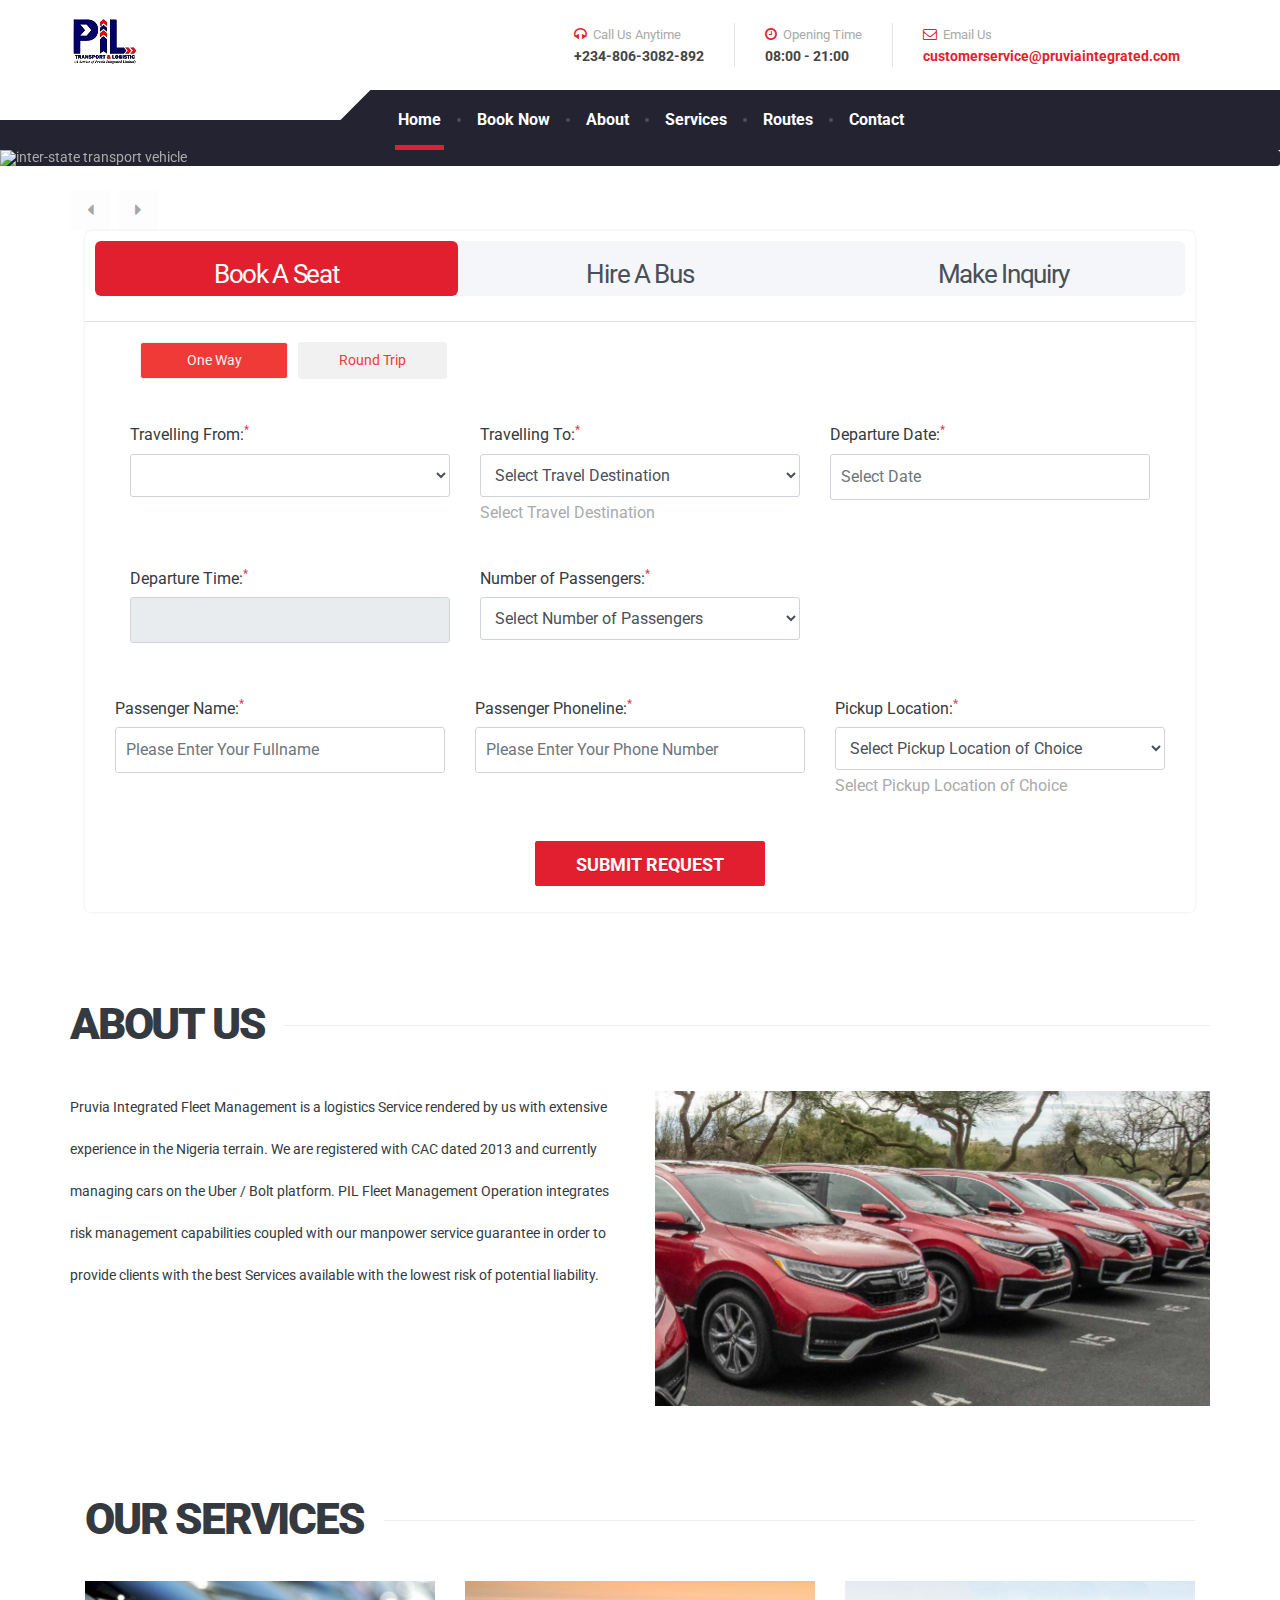
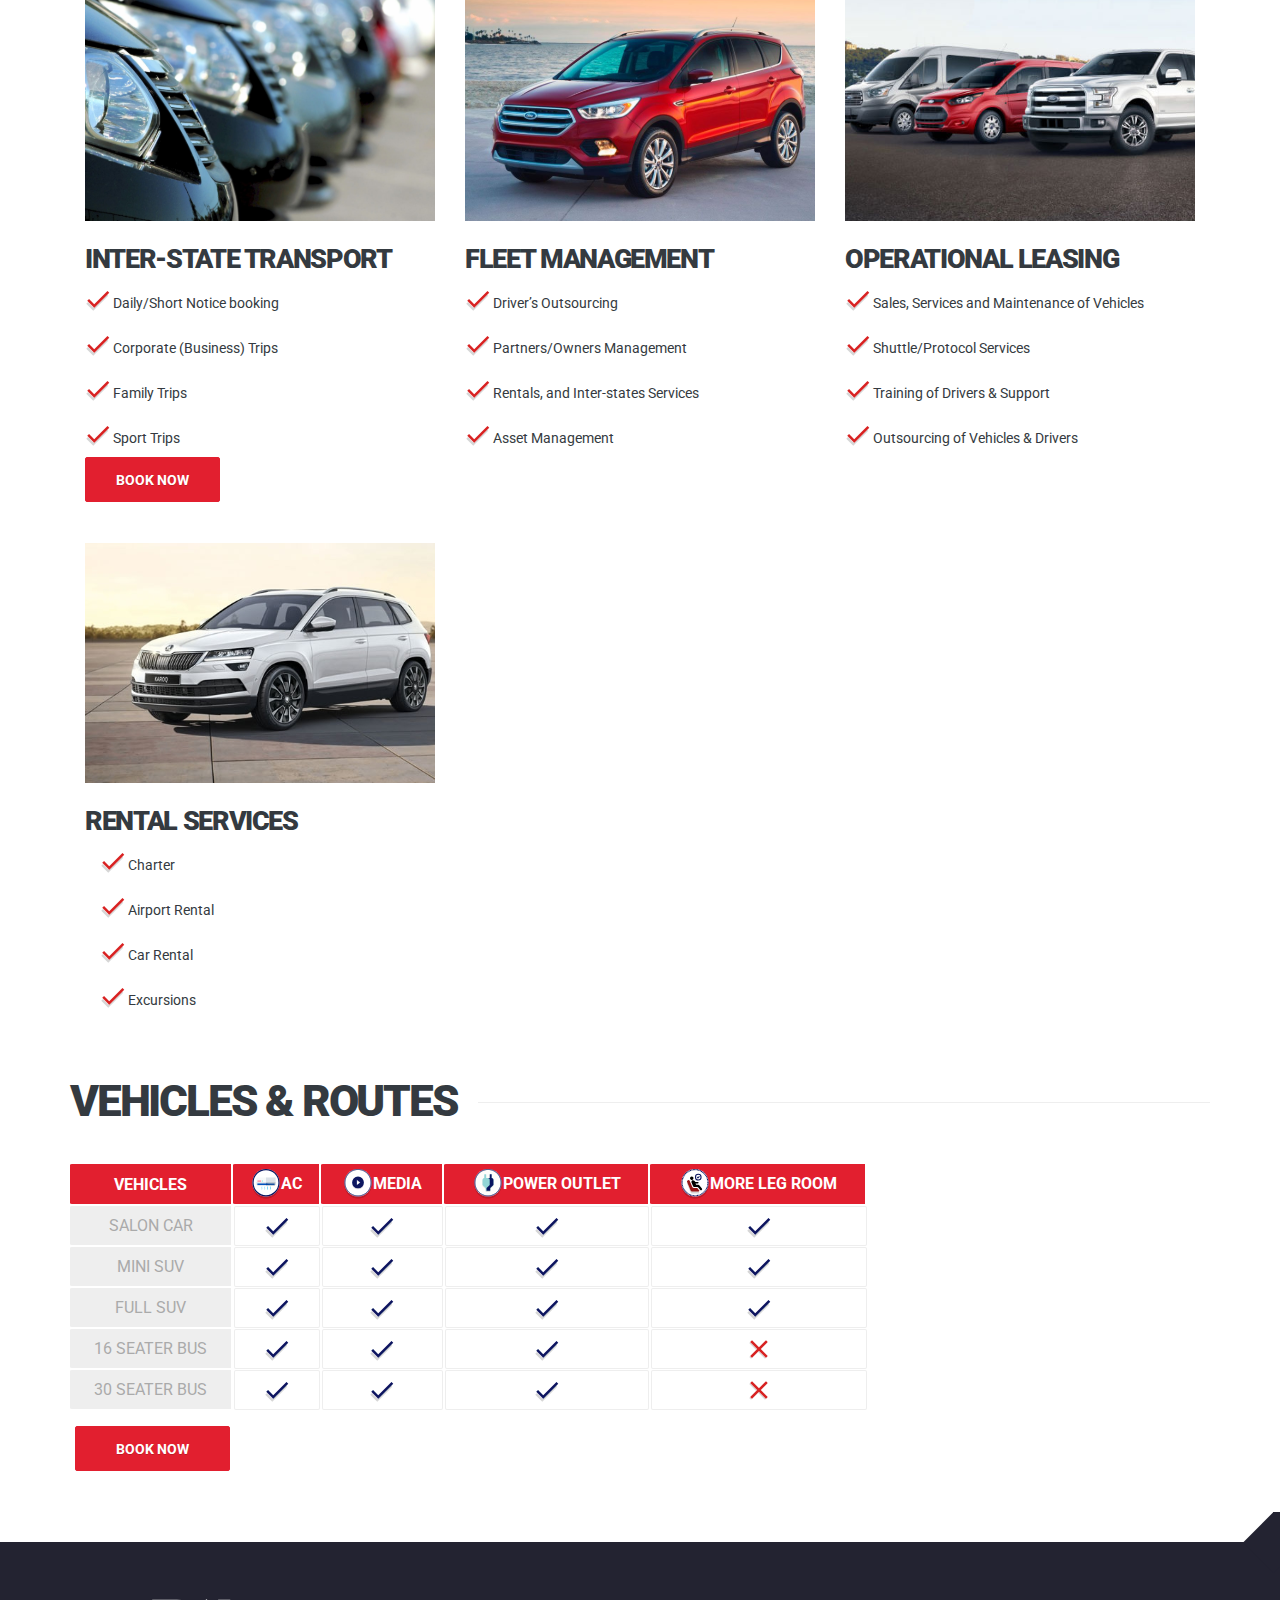
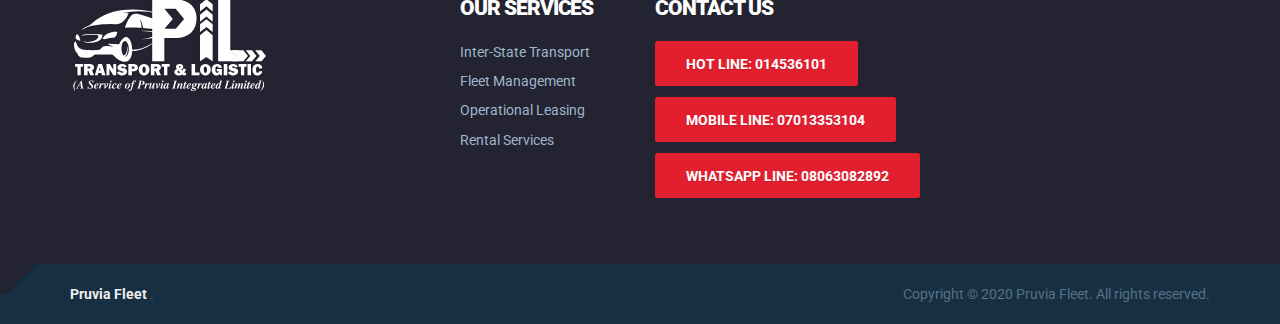
==== commit b9b44949: "new changes" ====
--- a/pil2.html
+++ b/pil2.html
@@ -355,7 +355,6 @@
                                                     </div>
                                                 </div>
 
-
                                                 <div class="col-md-4">
                                                     <div class="form-group form-group-lg">
                                                         <label class="text-dark" for="depttime">
@@ -371,8 +370,30 @@
                                                         <label class="text-dark" for="numpassengers">
                                                             Number of Passengers:<sup class="text-danger">*</sup>
                                                         </label>
-                                                        <input class="form-control form-control-lg" id="numpassengers"
-                                                            placeholder="Specify Number of Passengers">
+                                                        <select class="form-control form-control-lg" id="numpassengers"
+                                                        data-toggle="select2">
+                                                        <option value="" selected disabled>Select Number of Passengers
+                                                        </option>
+                                                        <option value="1">1</option>
+                                                        <option value="1">2</option>
+                                                        <option value="1">3</option>
+                                                        <option value="1">4</option>
+                                                        <option value="1">5</option>
+                                                        <option value="1">6</option>
+                                                        <option value="1">7</option>
+                                                        <option value="1">8</option>
+                                                        <option value="1">9</option>
+                                                        <option value="1">10</option>
+                                                        <option value="1">11</option>
+                                                        <option value="1">12</option>
+                                                        <option value="1">13</option>
+                                                        <option value="1">14</option>
+                                                        <option value="1">15</option>
+                                                        <option value="1">16</option>
+                                                        <option value="1">17</option>
+                                                        <option value="1">18</option>
+                                                    </select>
+
                                                     </div>
                                                 </div>
                                             </div>
@@ -397,13 +418,20 @@
                                                             placeholder="Please Enter Your Phone Number">
                                                     </div>
                                                 </div>
+                                                
                                                 <div class="col-md-4">
                                                     <div class="form-group form-group-lg">
                                                         <label class="text-dark" for="pickuploc">
                                                             Pickup Location:<sup class="text-danger">*</sup>
                                                         </label>
-                                                        <input class="form-control form-control-lg" id="pickuploc"
-                                                            placeholder="Please Specify Pickup Location">
+                                                        <select class="form-control form-control-lg" id="pickuploc"
+                                                        data-toggle="select2">
+                                                        <option value="" selected disabled>Select Pickup Location of Choice
+                                                        </option>
+                                                        <option value="ikeja">Obafemi Awolowo Way, Ikeja, Lagos</option>
+                                                      
+                                                    </select>
+                                                
                                                     </div>
                                                 </div>
                                             </div>
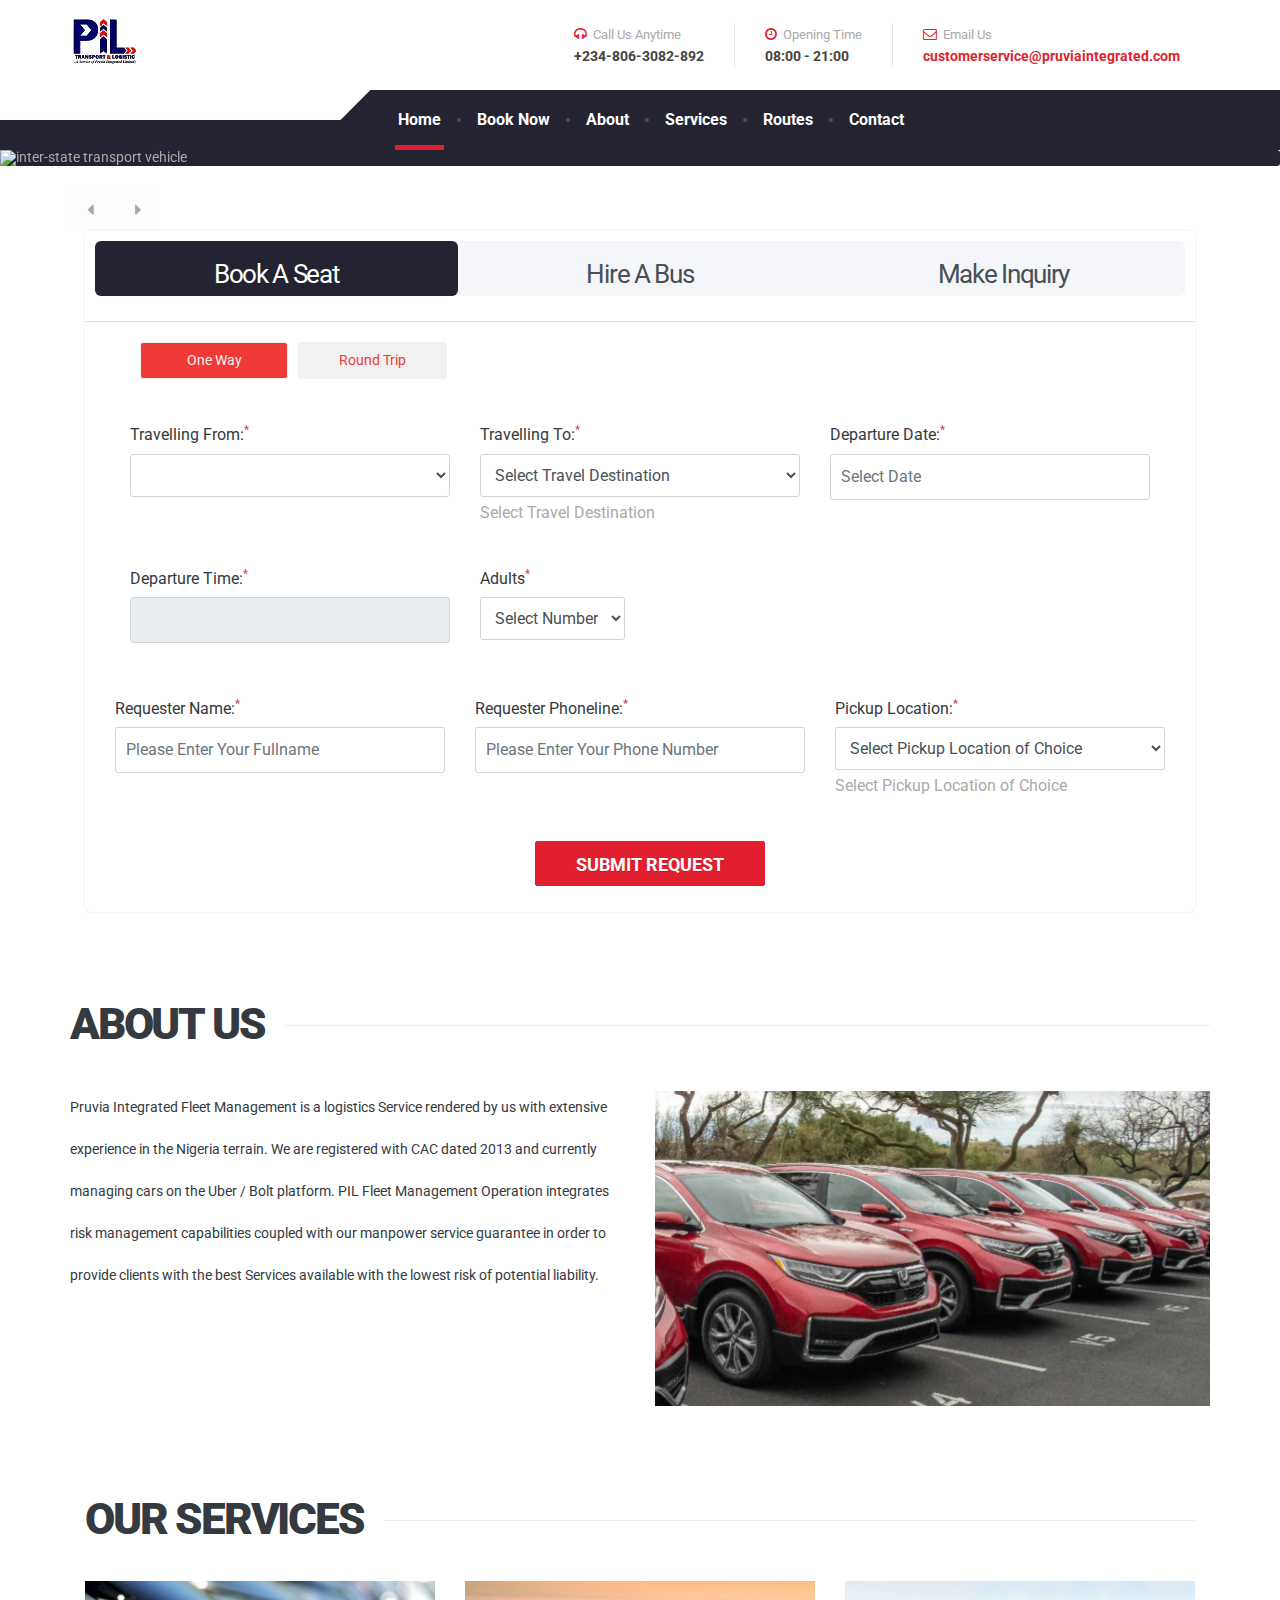
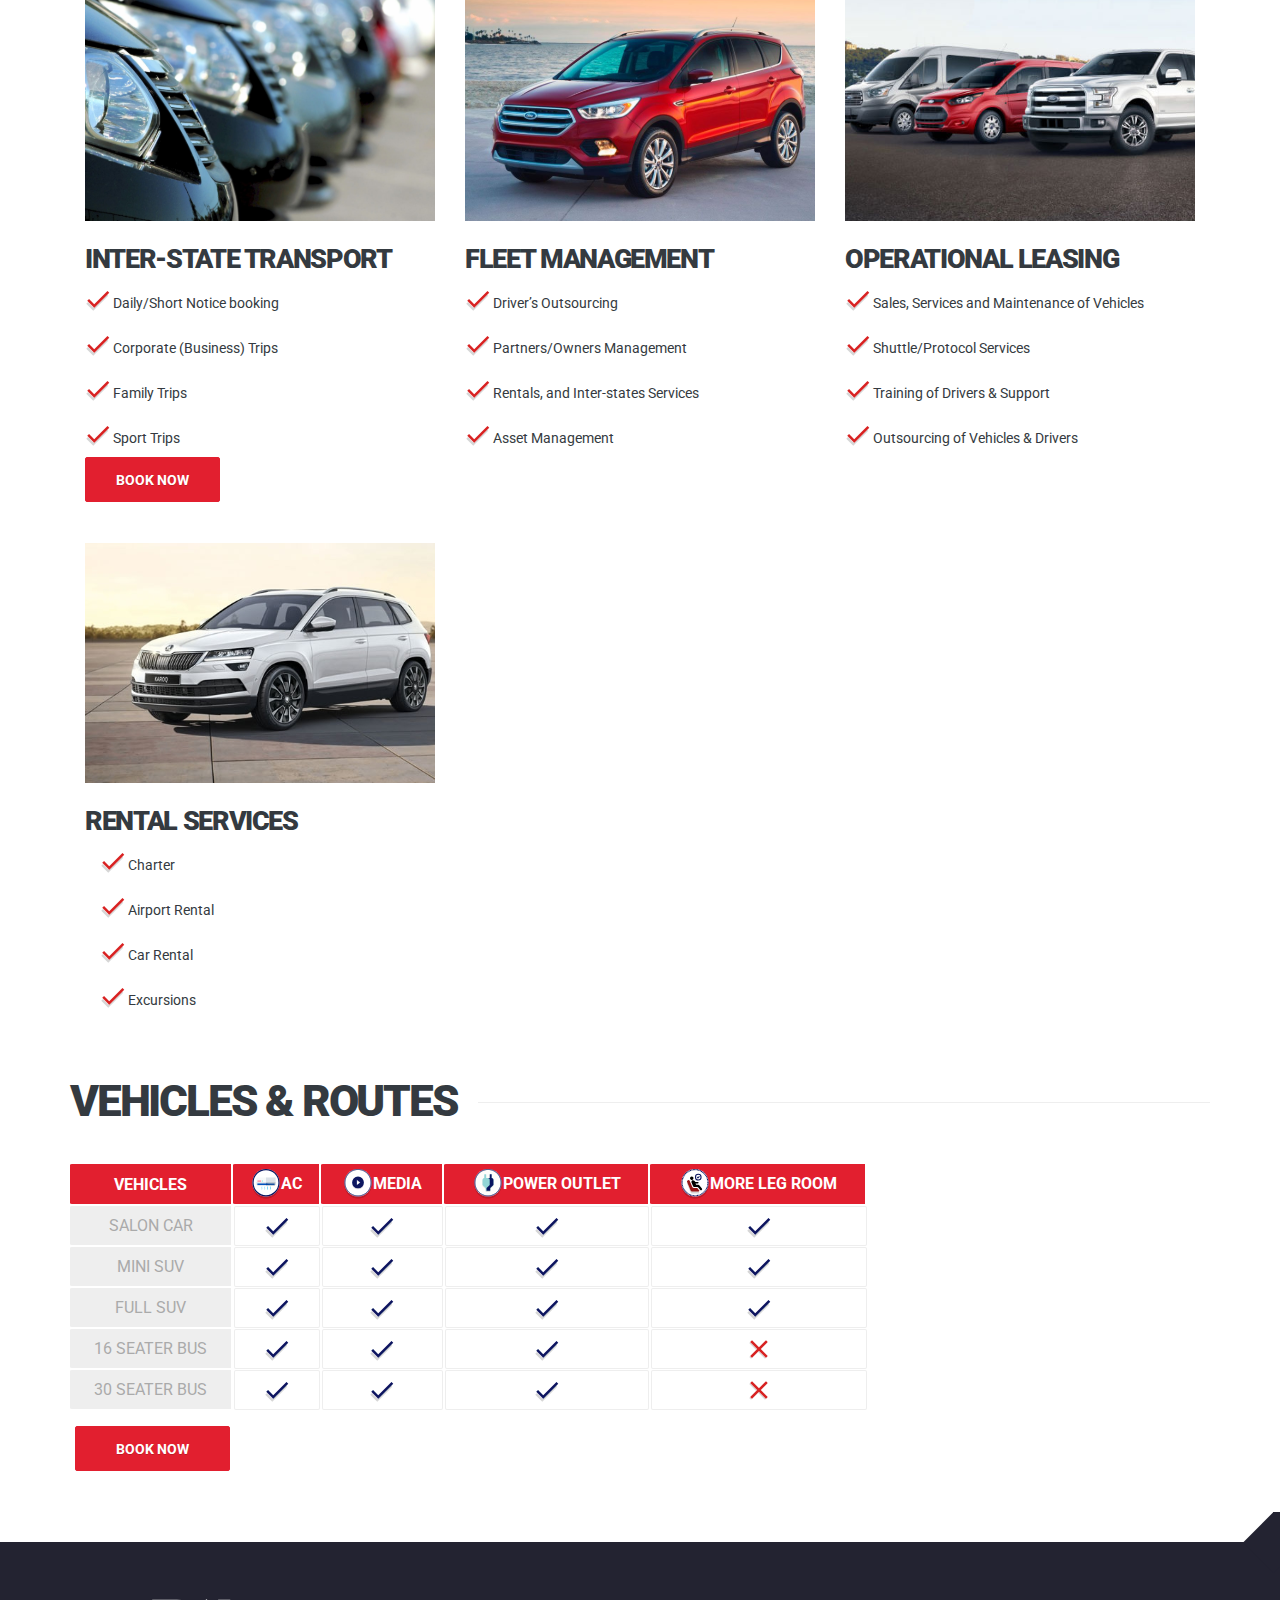
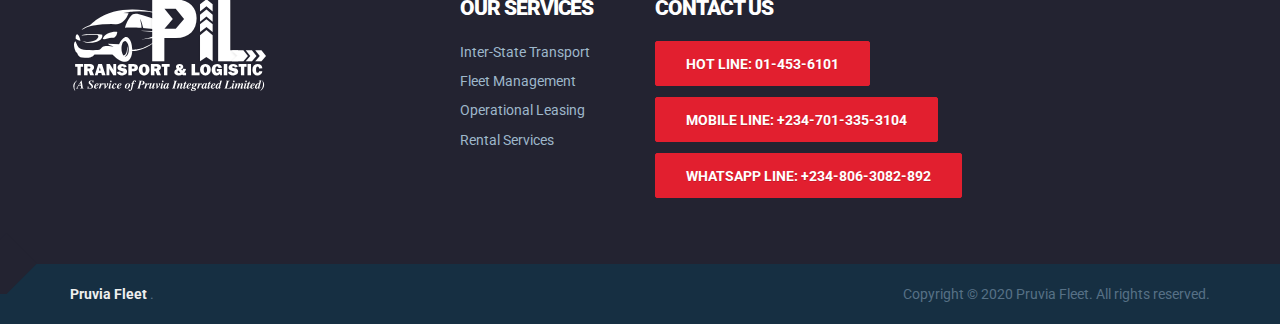
==== commit d0fadc6f: "update files" ====
--- a/pil2.html
+++ b/pil2.html
@@ -107,8 +107,6 @@
 
                         </div>
 
-                        <!-- <a target="_self" class="btn btn-info" id="button_requestQuote">Pruvia Jobs</a> -->
-
                     </div><!-- /.pil-header__widgets -->
 
 
@@ -365,10 +363,10 @@
                                                             data-target="#depttime" id="depttime">
                                                     </div>
                                                 </div>
-                                                <div class="col-md-4">
+                                                <div class="col-2">
                                                     <div class="form-group form-group-lg">
                                                         <label class="text-dark" for="numpassengers">
-                                                            Number of Passengers:<sup class="text-danger">*</sup>
+                                                            Adults<sup class="text-danger">*</sup>
                                                         </label>
                                                         <select class="form-control form-control-lg" id="numpassengers"
                                                         data-toggle="select2">
@@ -402,7 +400,7 @@
                                                 <div class="col-md-4">
                                                     <div class="form-group form-group-lg">
                                                         <label class="text-dark" for="psgname">
-                                                            Passenger Name:<sup class="text-danger">*</sup>
+                                                            Requester Name:<sup class="text-danger">*</sup>
                                                         </label>
                                                         <input class="form-control form-control-lg" id="psgname"
                                                             placeholder="Please Enter Your Fullname">
@@ -412,7 +410,7 @@
                                                 <div class="col-md-4">
                                                     <div class="form-group form-group-lg">
                                                         <label class="text-dark" for="psgphone">
-                                                            Passenger Phoneline:<sup class="text-danger">*</sup>
+                                                            Requester Phoneline:<sup class="text-danger">*</sup>
                                                         </label>
                                                         <input class="form-control form-control-lg" id="psgphone"
                                                             placeholder="Please Enter Your Phone Number">
@@ -428,8 +426,8 @@
                                                         data-toggle="select2">
                                                         <option value="" selected disabled>Select Pickup Location of Choice
                                                         </option>
-                                                        <option value="ikeja">Obafemi Awolowo Way, Ikeja, Lagos</option>
-                                                      
+                                                        <option value="Obafemi Awolowo Way, Ikeja, Lagos">Obafemi Awolowo Way, Ikeja, Lagos</option>
+                                                        <option value="Ojota, Lagos">Ojota, Lagos</option>
                                                     </select>
                                                 
                                                     </div>
@@ -468,7 +466,7 @@
                                                 <div class="col-md-4">
                                                     <div class="form-group form-group-lg">
                                                         <label class="text-dark" for="hirefrom">
-                                                            Hire From:<sup class="text-danger">*</sup>
+                                                            Departure Point:<sup class="text-danger">*</sup>
                                                         </label>
                                                         <input class="form-control form-control-lg" id="hirefrom"
                                                             placeholder="Please Specify Hire Point">
@@ -478,7 +476,7 @@
                                                 <div class="col-md-4">
                                                     <div class="form-group form-group-lg">
                                                         <label class="text-dark" for="hiredest">
-                                                            Hire Destination:<sup class="text-danger">*</sup>
+                                                            Arrival Point:<sup class="text-danger">*</sup>
                                                         </label>
                                                         <input class="form-control form-control-lg" id="hiredest"
                                                             placeholder="Please Specify Hire Destination">
@@ -582,7 +580,15 @@
                                                            
                                                             <div class="media-body content">
                                                                 <h4 class="title font-weight-bold text-dark mb-0">Phone</h4>
-                                                                <a href="tel:014536101" class="text-danger">014536101</a>
+                                                                <p>
+                                                                    <a href="tel:01-453-6101">Hot Line: 01-453-6101</a>
+                                                                </p>
+                                    
+                                                                <p>
+                                                                    <a target="_blank" href="#">Mobile Line: +234-701-335-3104</a>
+                                                                </p>
+                                                                <p>
+                                                                    <a target="_blank" href="#">Whatsapp Line: +234-806-3082-892</a>
                                                             </div>
                                                         </div>
                                                         
@@ -978,21 +984,16 @@
                             <!-- <p>
                             </p> -->
                             <p>
-                                <a target="_blank" href="#" class="btn btn-info">Hot Line: 014536101</a>
+                                <!-- <a target="_blank" href="#" class="btn btn-info">Hot Line: 01-453-6101</a> -->
+                                <a href="tel:01-453-6101" class="btn btn-info">Hot Line: 01-453-6101</a>
                             </p>
 
                             <p>
-                                <a target="_blank" href="#" class="btn btn-info">Mobile Line: 07013353104</a>
+                                <a target="_blank" href="#" class="btn btn-info">Mobile Line: +234-701-335-3104</a>
                             </p>
                             <p>
-                                <a target="_blank" href="#" class="btn btn-info">Whatsapp Line: 08063082892</a>
+                                <a target="_blank" href="#" class="btn btn-info">Whatsapp Line: +234-806-3082-892</a>
                             </p>
-                            <!-- <p>
-                                <a target="_blank" href="#" class="btn btn-info">Hotline: 08063082892</a>
-                            </p> -->
-                            <!-- <p>
-                                <a target="_blank" href="#" class="btn btn-info">MAKE INQUIRY</a>
-                            </p> -->
 
                         </div><!-- /.pil-row -->
 
--- a/css/pil-style.css
+++ b/css/pil-style.css
@@ -37,7 +37,7 @@
 	Remove what is not necessary
 \*------------------------------------*/
 /*! normalize.css v3.0.3 | MIT License | github.com/necolas/normalize.css */
-html { font-family: sans-serif; -ms-text-size-adjust: 100%; -webkit-text-size-adjust: 100%; }
+html { font-family: 'Roboto',Source Sans Pro Helvetica, Arial, sans-serif; -ms-text-size-adjust: 100%; -webkit-text-size-adjust: 100%; }
 
 body { margin: 0; }
 
@@ -107,7 +107,7 @@
 
 body { font-family: "Roboto", Helvetica, Arial, sans-serif; font-size: 14px; line-height: 1.6; color: #aaaaaa; background-color: #fff; }
 
-input, button, select, textarea { font-family: inherit; font-size: inherit; line-height: inherit; }
+input, button, select, textarea { font-family: 'Roboto',Source Sans Pro Helvetica, Arial, sans-serif; font-size: inherit; line-height: inherit; }
 
 a { color: #e21f2f; text-decoration: none; }
 a:hover, a:focus { color: #36b1ca; text-decoration: underline; }
@@ -127,7 +127,7 @@
 
 [role="button"] { cursor: pointer; }
 
-h1, h2, h3, h4, h5, h6, .h1, .h2, .h3, .h4, .h5, .h6 { font-family: inherit; font-weight: 500; line-height: 1.1; color: inherit; }
+h1, h2, h3, h4, h5, h6, .h1, .h2, .h3, .h4, .h5, .h6 { font-family:  'Roboto',Source Sans Pro Helvetica, Arial, sans-serif; font-weight: 500; line-height: 1.1; color: inherit; }
 
 
 h1, .h1, h2, .h2, h3, .h3 { margin-top: 22px; margin-bottom: 11px; }
@@ -640,7 +640,7 @@
 /* 05.05. Sidebar */
 .sidebar__headings { font-size: 27px; margin-top: 0; margin-bottom: 20px; }
 .sidebar > div { margin-bottom: 39px; }
-.sidebar.widget_nav_menu.faq ul > li > a { background-color: #eeeeee; border-radius: 2px; color: #aaaaaa; display: block; font-family: "Source Sans Pro",Helvetica,Arial,sans-serif; font-size: 16px; font-weight: 900; padding: 18px 25px; transition: all 100ms ease-out 0s;
+.sidebar.widget_nav_menu.faq ul > li > a { background-color: #eeeeee; border-radius: 2px; color: #aaaaaa; display: block; font-family:  'Roboto',Source Sans Pro Helvetica, Arial, sans-serif; font-size: 16px; font-weight: 900; padding: 18px 25px; transition: all 100ms ease-out 0s;
 }
 
 /* 05.06. Footer */
@@ -732,7 +732,7 @@
 .navbar-toggle:hover { background-color: #19344a; }
 .navbar-toggle .icon-bar { background-color: #ffffff; width: 18px; height: 3px; }
 .navbar-toggle .icon-bar + .icon-bar { margin-top: 3px; }
-.navbar-toggle__text { font-family: "Source Sans Pro", Helvetica, Arial, sans-serif; font-weight: bold; color: #ffffff; display: inline-block; padding: 0 10px 0 0; }
+.navbar-toggle__text { font-family:  'Roboto',Source Sans Pro Helvetica, Arial, sans-serif; font-weight: bold; color: #ffffff; display: inline-block; padding: 0 10px 0 0; }
 .navbar-toggle__icon-bar { vertical-align: middle; display: inline-block; height: 18px; }
 
 /* 05.11. Jumbotron */
@@ -851,7 +851,7 @@
 .logo-panel img:hover { box-shadow: 0 6px 9px rgba(0, 0, 0, 0.1); border-bottom: 2px solid #e21f2f; opacity: 1; }
 
 
-.cargopress-table { width: 100%; max-width: 100%; font-family: "Source Sans Pro", Helvetica, Arial, sans-serif; }
+.cargopress-table { width: 100%; max-width: 100%; font-family:  'Roboto',Source Sans Pro Helvetica, Arial, sans-serif; }
 .cargopress-table thead th { background-color: #e21f2f; padding: 15px 20px; border-radius: 2px; color: #ffffff; border-right: 2px solid transparent; border-top: 1px solid transparent; border-bottom: 1px solid transparent; background-clip: padding-box; }
 .cargopress-table thead th:first-of-type { background-color: transparent; }
 .cargopress-table thead th:last-of-type { border-right: none; }
@@ -938,7 +938,7 @@
 @media (min-width: 992px) { .widget_search .search-field { border-top-right-radius: 0; border-bottom-right-radius: 0; border-right: none; } }
 .widget_search .search-field:focus { background-color: #ffffff; border: 1px solid rgba(0, 0, 0, 0.2); border-radius: 2px; }
 @media (min-width: 992px) { .widget_search .search-field:focus { border-top-right-radius: 0; border-bottom-right-radius: 0; border-right: none; } }
-.widget_search .search-submit { width: 100%; height: 45px; background-color: #e21f2f; font-family: "Source Sans Pro", Helvetica, Arial, sans-serif; text-transform: uppercase; border: 0; color: #ffffff; border-radius: 2px; padding-top: 3px; transition: all 100ms ease-out; }
+.widget_search .search-submit { width: 100%; height: 45px; background-color: #e21f2f; font-family:  'Roboto',Source Sans Pro Helvetica, Arial, sans-serif; text-transform: uppercase; border: 0; color: #ffffff; border-radius: 2px; padding-top: 3px; transition: all 100ms ease-out; }
 @media (min-width: 992px) { .widget_search .search-submit { border-top-left-radius: 0; border-bottom-left-radius: 0; width: 20%; } }
 .widget_search .search-submit .fa { vertical-align: 0; }
 .widget_search .search-submit:hover, .widget_search .search-submit:focus { background-color: #36b1ca; }
@@ -950,7 +950,7 @@
 
 /* Custom Menu */
 .widget_nav_menu ul { list-style: none; padding: 0; font-size: 15px; }
-.widget_nav_menu ul > li > a { display: block; padding: 2px 0; margin: 3px 0; color: #aaaaaa; font-family: "Source Sans Pro", Helvetica, Arial, sans-serif; text-transform: uppercase; font-weight: bold; font-size: 13px; }
+.widget_nav_menu ul > li > a { display: block; padding: 2px 0; margin: 3px 0; color: #aaaaaa; font-family: 'Roboto',Source Sans Pro Helvetica, Arial, sans-serif; text-transform: uppercase; font-weight: bold; font-size: 13px; }
 .widget_nav_menu ul > li > a:hover { color: #aaaaaa; }
 .widget_nav_menu ul > li:first-of-type a { padding-top: 0; margin-top: 0; }
 .widget_nav_menu ul .sub-menu { padding-left: 15px; margin: 0; }
@@ -959,7 +959,7 @@
 /* Custom Sidebar Menu */
 .sidebar.widget_nav_menu ul { list-style: none; padding: 0; }
 .sidebar.widget_nav_menu ul > li { margin: 2px 0; }
-.sidebar.widget_nav_menu ul > li > a { font-size: 16px; font-weight: 900; transition: all 100ms ease-out; display: block; background-color: #eeeeee; color: #aaaaaa; font-family: "Source Sans Pro", Helvetica, Arial, sans-serif; border-radius: 2px; padding: 18px 25px; }
+.sidebar.widget_nav_menu ul > li > a { font-size: 16px; font-weight: 900; transition: all 100ms ease-out; display: block; background-color: #eeeeee; color: #aaaaaa; font-family:  'Roboto',Source Sans Pro Helvetica, Arial, sans-serif; border-radius: 2px; padding: 18px 25px; }
 .sidebar.widget_nav_menu ul > li > a:hover { color: #444444; text-decoration: none; }
 .sidebar.widget_nav_menu ul > li > a:active { border-color: rgba(0, 0, 0, 0.05); box-shadow: inset 0 1px 2px rgba(0, 0, 0, 0.125); }
 .sidebar.widget_nav_menu ul > li.current-menu-item a { background-color: #e21f2f; color: #ffffff; text-shadow: 0 1px rgba(0, 0, 0, 0.16); text-decoration: none; }
--- a/css/pil.css
+++ b/css/pil.css
@@ -408,7 +408,7 @@
 
 .nav-pills .nav-link.active {
   /*#e21f2f*/
-  background: #e21f2f;
+  background: #232331;
   color: #ffffff !important;
 }
 
